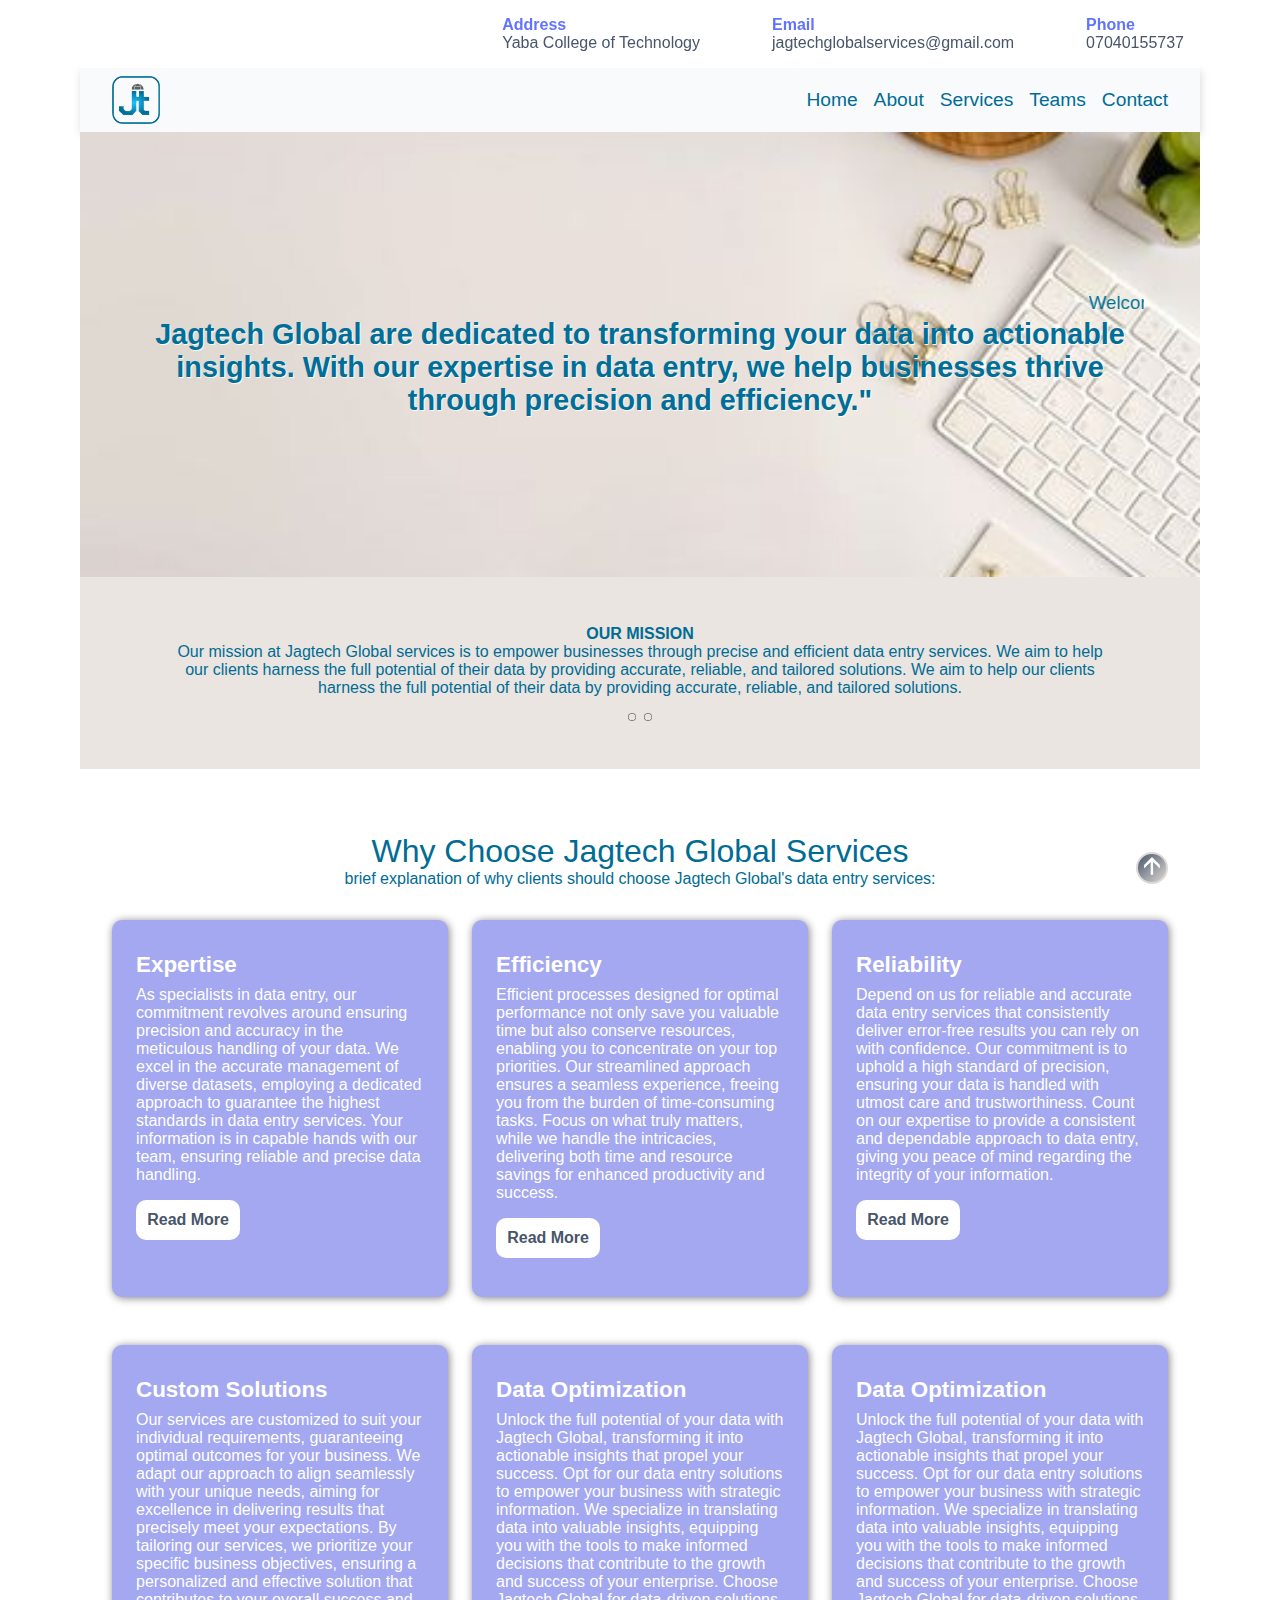
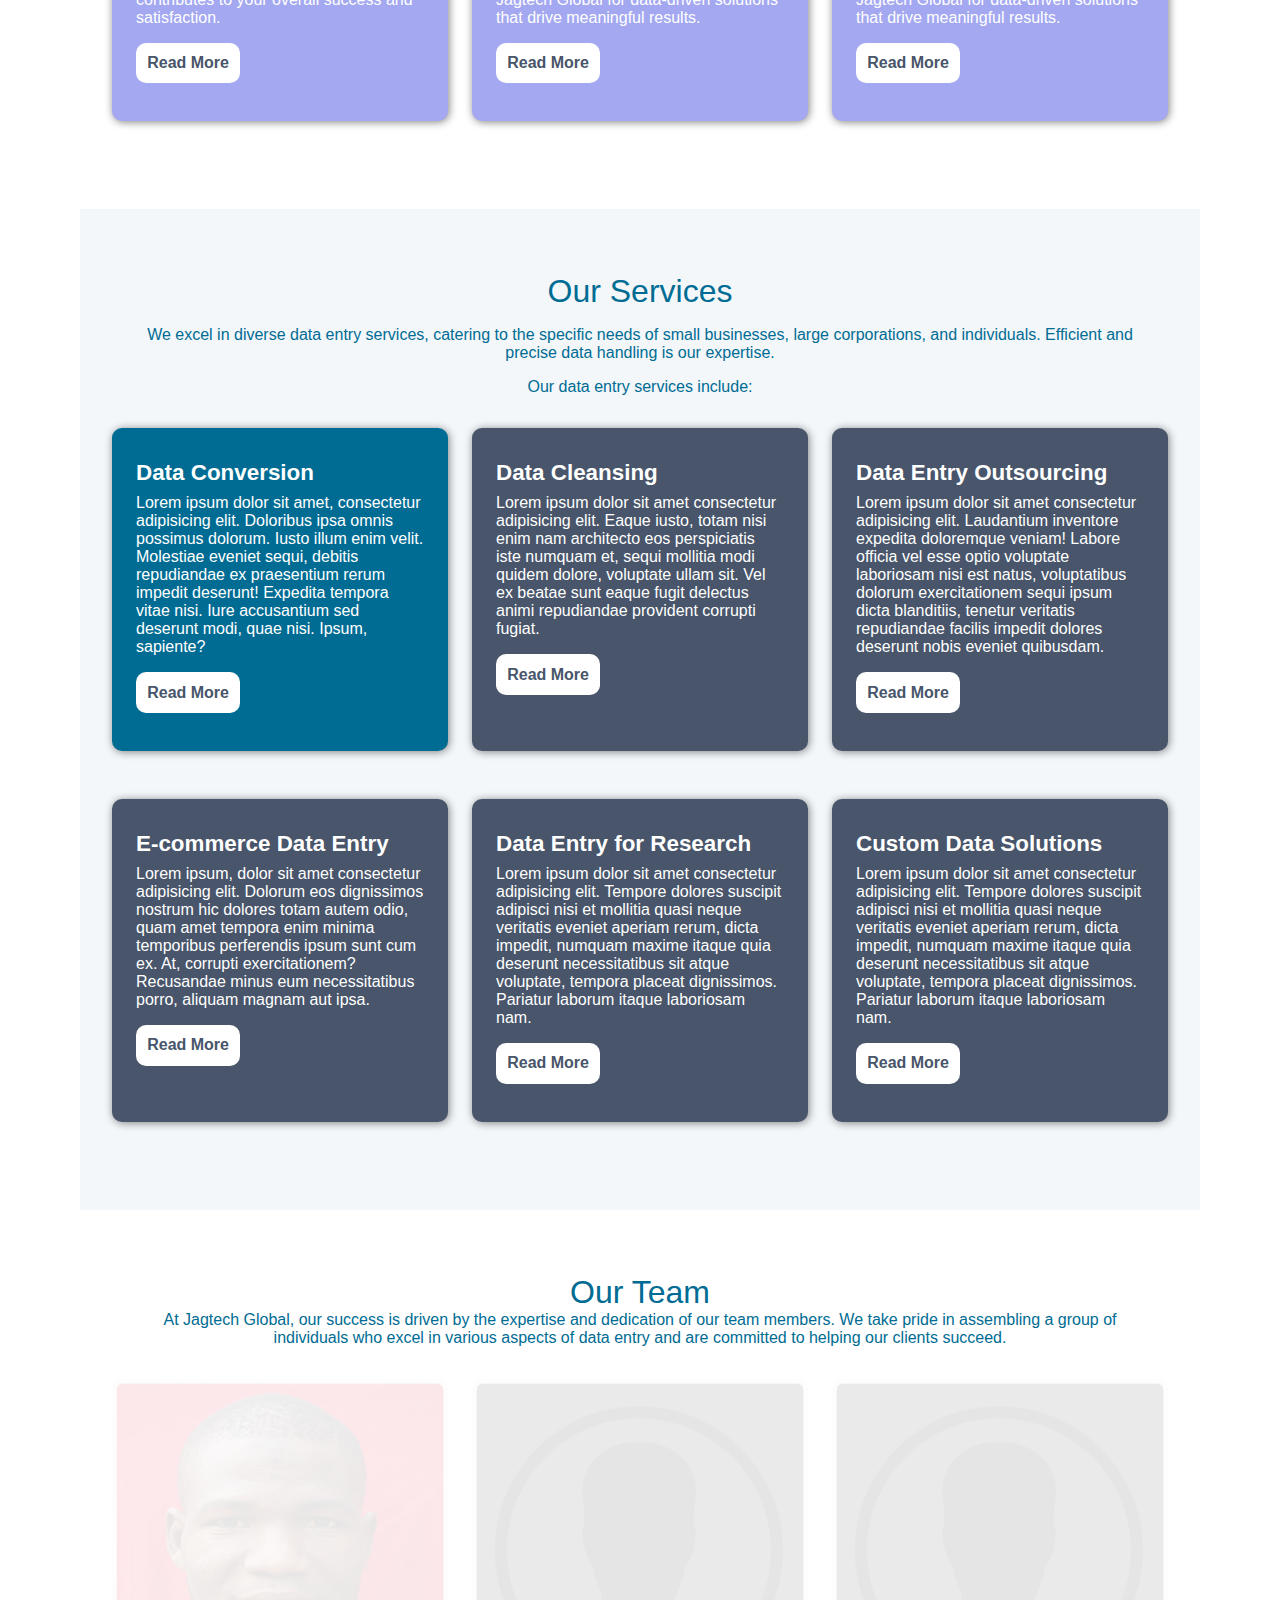
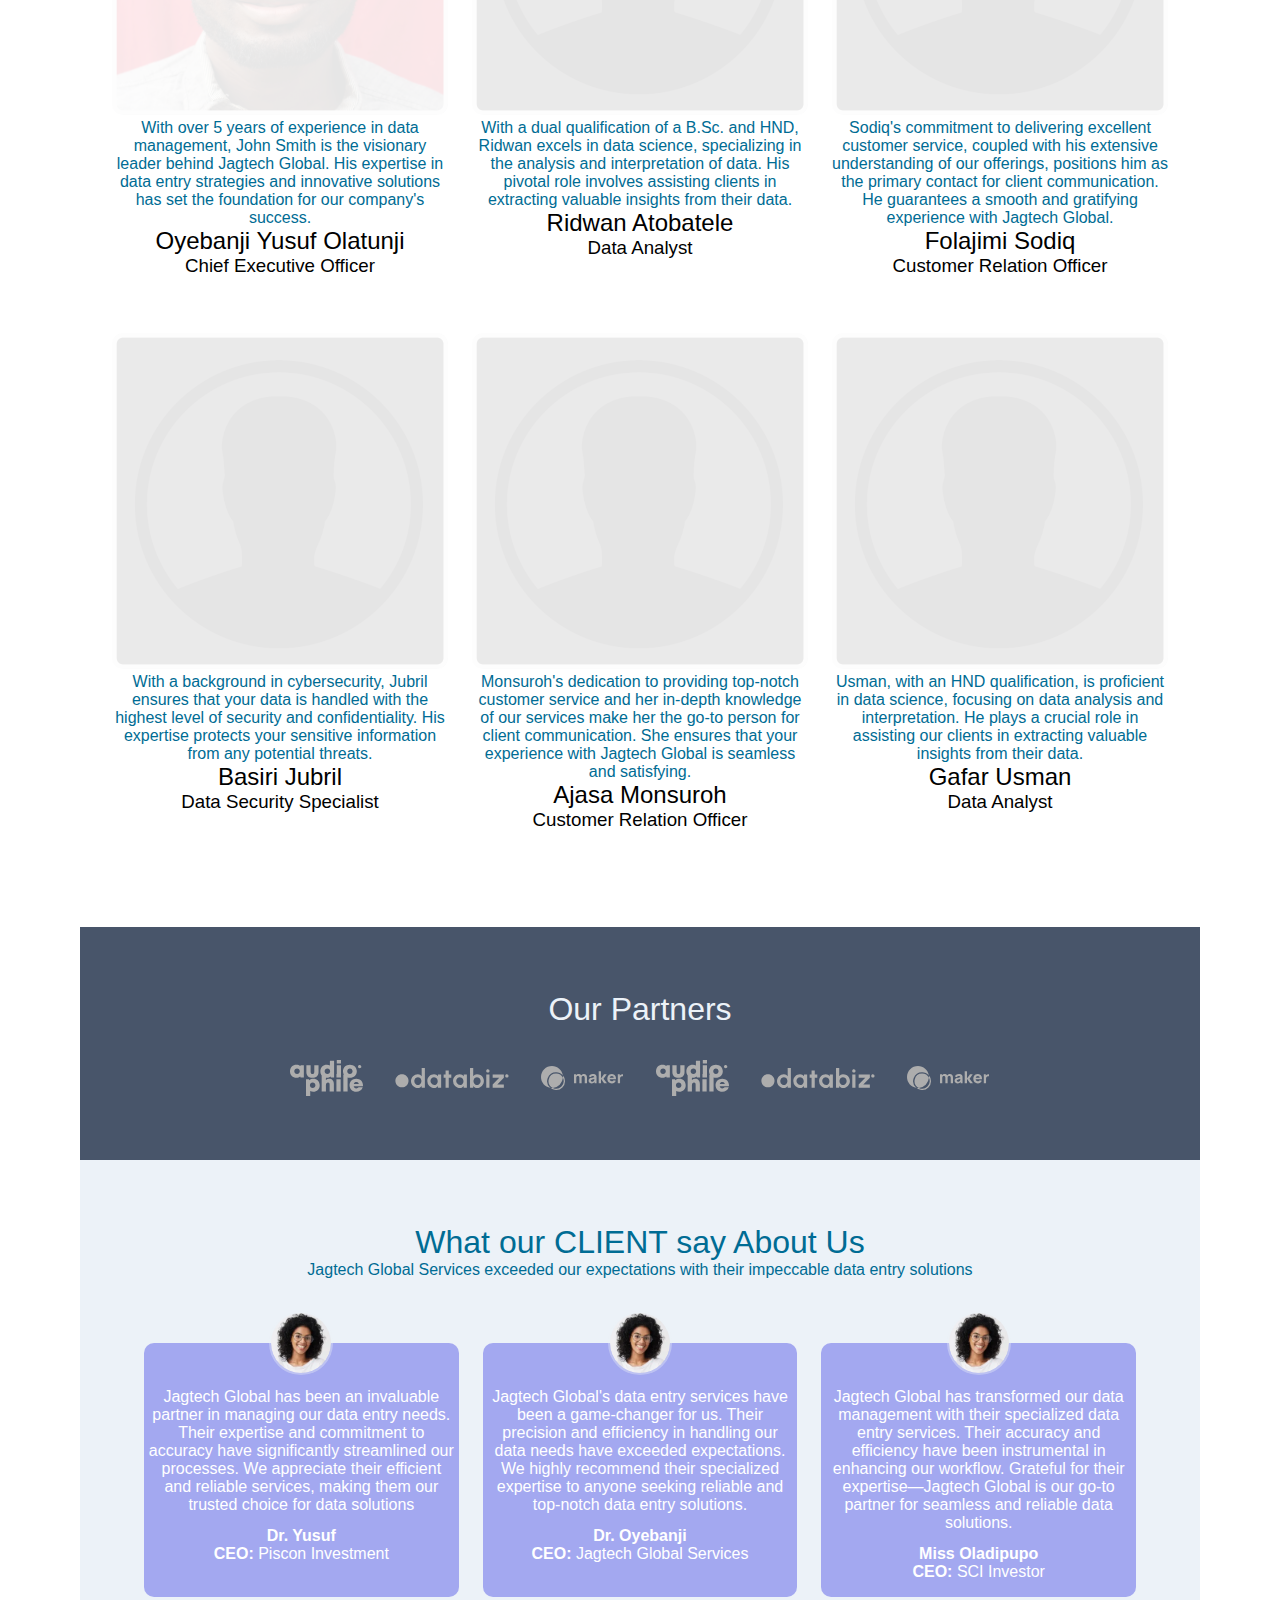
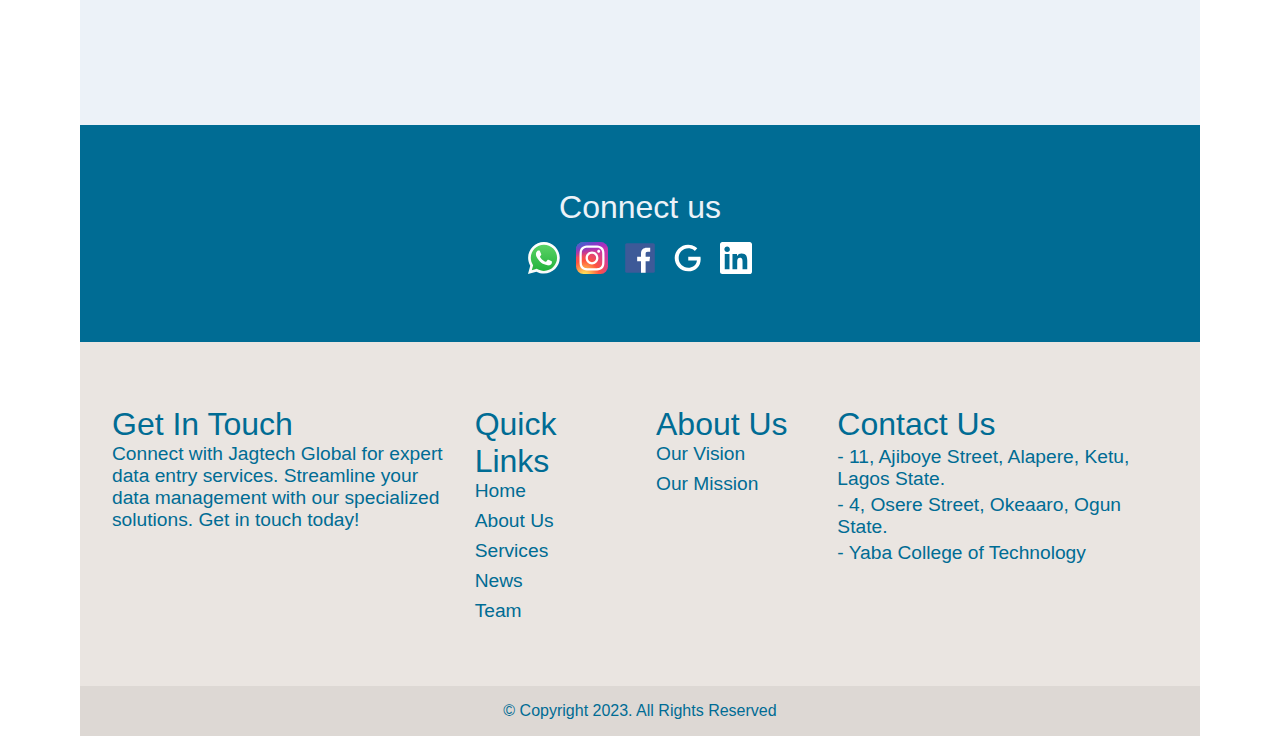
==== index.html @ 37bc6dc3 "first commit" ====
<!DOCTYPE html>
<html lang="en">
<head>
    <meta charset="UTF-8">
    <meta http-equiv="X-UA-Compatible" content="IE=edge">
    <meta name="viewport" content="width=device-width, initial-scale=1.0">
    <title>JAGTECH GLOBAL SERVICES</title>
    
    <link rel="stylesheet" href="./css/main.css">

    <link rel="icon" href="./images/jagtech-logo.png">
</head>
<body>
    <div class="container">

         <!-- COMPANY INFO -->
        <div class="header-top">
            <div class="add-email-phone">
                <div class="address">
                    <img class="toppin" src="./IMAGES/venue.png" alt="">
                    <div class="addr">
                        <p class="head-title">Address</p>
                        <p>Yaba College of Technology</p>
                    </div>
                </div>

                <div class="address">
                    <img class="toppin" src="./IMAGES/message.png" alt="">
                    <div class="email">
                        <p class="head-title">Email</p>
                        <p>jagtechglobalservices@gmail.com</p>
                    </div>
                </div>

                <div class="address">
                    <img class="toppin" src="./IMAGES/phone.png" alt="">
                    <div class="email">
                        <p class="head-title">Phone</p>
                        <p>07040155737</p>
                    </div>
                </div>
            </div>
        </div>
        <!-- <a href="https://www.linkedin.com/in/oyebanji-yusuf-olatunji-990656287">Linkedin Account</a> -->

        <!-- NAVIGATION -->
        <header id="navbar">
            <img class="jagtech-logo" src="./images/jagtech-logo.png" alt="logo">
            <nav>
                <ul>
                    <li><a href="#">Home</a></li>
                    <li><a href="./about.html">About</a> </li>
                    <div>
                        <li><a  class="drop" href="./services.html">Services</a></li>

                        <div class="service service-1 hide">
                            <a href="./services.html">Business Name Registration</a>
                            <a href="./services.html">Limited By Share Company (LTD/ PLC)</a>
                            <a href="./services.html">Incorporated Trustee (NGOs Registration)</a>
                            <a href="./services.html">Post Incorporation Services</a>
                            <a href="./services.html">Trade-mark</a>
                            <a href="./services.html">Scuml Certificate</a>
                            <a href="./services.html">FIRS/ JTB Tin Certificate</a>
                            <a href="./services.html">Tax Clearance Certificate (TCC)</a>
                            <a href="./services.html">Annual Return Fillings</a>
                            <a href="./services.html">NIN Modifications and Premium Plastic NIN card also available</a>
                        </div>
                    </div>
                    <!-- <li><a href="./news.html">News</a></li> -->
                    <li><a href="./teams.html">Teams</a></li>


                    <li><a href="#contact">Contact</a></li>
                </ul>
            </nav>

            <img src="./images/icon-hamburger.svg" alt="" class="mobile-menu">
            <img src="./images/icon-close.svg" class="close hide" alt="">
        </header>

        <div class="opaque">

        </div>
         <!-- PHONE NAVIGATION -->
        <div class="navigation" id="">
            <ul>
                <li><a href="./index.html">Home</a></li>
                <li><a href="./about.html">About</a> </li>

                <div>
                    <li><a  class="drops" href="./services.html">Services</a></li>

                    <!-- please dont delete js level -->
                    <div class="service services hide">
                        <a href="./services.html">Business Name Registration</a>
                        <a href="./services.html">Limited By Share Company (LTD/ PLC)</a>
                        <a href="./services.html">Incorporated Trustee (NGOs Registration)</a>
                        <a href="./services.html">Post Incorporation Services</a>
                        <a href="./services.html">Trade-mark</a>
                        <a href="./services.html">Scuml Certificate</a>
                        <a href="./services.html">FIRS/ JTB Tin Certificate</a>
                        <a href="./services.html">Tax Clearance Certificate (TCC)</a>
                        <a href="./services.html">Annual Return Fillings</a>
                        <a href="./services.html">NIN Modifications and Premium Plastic NIN card also available</a>
                    </div>
                </div>
                <li><a href="./news.html">News</a></li>
                <li><a href="./teams.html">Teams</a></li>
                <li><a href="#contact">Contact</a></li>
            </ul>
        </div>

        <!-- --HERO SECTION-- -->
        <div class="hero-section" id="hero">
            <div class="title-details">
                <div class="title">
                    <marquee behavior="" direction="left"><h3 class="title-heading light-weight">Welcome to JAGTECH GLOBAL SERVICES</h3></marquee>
                    <p class="title-content">Jagtech Global are dedicated to transforming your data into actionable insights. With our expertise in data entry, we help businesses thrive through precision and efficiency."</p>
                </div>
            </div>
        </div>

        <!-- MISSION AND VISION  -->
        <div class="mission-vision" id="mission-vision">
            <!-- <h1 class="choose-us">Why Choose Us</h1> -->

            <!-- MISSION -->
            <div class="mission" id="mission">
                <p class="choose-title">OUR MISSION</p>
                <p>Our mission at Jagtech Global services is to empower businesses through precise and efficient data entry services. We aim to help our clients harness the full potential of their data by providing accurate, reliable, and tailored solutions. We aim to help our clients harness the full potential of their data by providing accurate, reliable, and tailored solutions.</p>
            </div>

            <!-- VISION -->
            <div class="vision hide" id="vision">
                <p class="choose-title">OUR STORY</p>
                <p>At Jagtech Global services, our journey as data entry specialists began over a decade ago. Since our inception, we have been committed to delivering exceptional data management solutions to our clients. Over the years, we've honed our expertise and have become a trusted partner in the field of data entry.</p>
            </div>

            <div class="mission-image">
                <img class="bullet-1" src="./images/bullet.png" alt="">
                <img class="bullet-2" src="./images/bullet.png" alt="">
            </div>
        </div>

        <!-- SERVICES -->
        <div class="why-choose">
            <div class="services service-feature">
                <h1 class="uniform-title light-weight">Why Choose Jagtech Global Services</h1>
                <p class="uniform-title">brief explanation of why clients should choose Jagtech Global's data entry services:</p>
            </div>

            <section class="features">
                <div class="why-choose-info" id="business">
                    <h5 class="features-heading">Expertise</h5>
                    <p class="features-content">As specialists in data entry, our commitment revolves around ensuring precision and accuracy in the meticulous handling of your data. We excel in the accurate management of diverse datasets, employing a dedicated approach to guarantee the highest standards in data entry services. Your information is in capable hands with our team, ensuring reliable and precise data handling.</p>
                    <a class="read" href="./services.html">Read More</a>
                </div>

                <div class="why-choose-info" id="limited">
                    <h5 class="features-heading">Efficiency</h3>
                    <p class="features-content">Efficient processes designed for optimal performance not only save you valuable time but also conserve resources, enabling you to concentrate on your top priorities. Our streamlined approach ensures a seamless experience, freeing you from the burden of time-consuming tasks. Focus on what truly matters, while we handle the intricacies, delivering both time and resource savings for enhanced productivity and success.</p>
                    <a class="read" href="./services.html">Read More</a>
                </div>

                <div class="why-choose-info">
                    <h5 class="features-heading">Reliability</h5>
                    <p class="features-content">Depend on us for reliable and accurate data entry services that consistently deliver error-free results you can rely on with confidence. Our commitment is to uphold a high standard of precision, ensuring your data is handled with utmost care and trustworthiness. Count on our expertise to provide a consistent and dependable approach to data entry, giving you peace of mind regarding the integrity of your information.</p>
                    <a class="read" href="./services.html">Read More</a>
                </div>

                <div class="why-choose-info">
                    <h5 class="features-heading">Custom Solutions</h5>
                    <p class="features-content">Our services are customized to suit your individual requirements, guaranteeing optimal outcomes for your business. We adapt our approach to align seamlessly with your unique needs, aiming for excellence in delivering results that precisely meet your expectations. By tailoring our services, we prioritize your specific business objectives, ensuring a personalized and effective solution that contributes to your overall success and satisfaction.</p>
                    <a class="read" href="./services.html">Read More</a>
                </div>

                <div class="why-choose-info">
                    <h5 class="features-heading">Data Optimization</h5>
                    <p class="features-content">Unlock the full potential of your data with Jagtech Global, transforming it into actionable insights that propel your success. Opt for our data entry solutions to empower your business with strategic information. We specialize in translating data into valuable insights, equipping you with the tools to make informed decisions that contribute to the growth and success of your enterprise. Choose Jagtech Global for data-driven solutions that drive meaningful results.</p>
                    <a class="read" href="./services.html">Read More</a>
                </div>

                <div class="why-choose-info">
                    <h5 class="features-heading">Data Optimization</h5>
                    <p class="features-content">Unlock the full potential of your data with Jagtech Global, transforming it into actionable insights that propel your success. Opt for our data entry solutions to empower your business with strategic information. We specialize in translating data into valuable insights, equipping you with the tools to make informed decisions that contribute to the growth and success of your enterprise. Choose Jagtech Global for data-driven solutions that drive meaningful results.</p>
                    <a class="read" href="./services.html">Read More</a>
                </div>
            </section> 
        </div> 

        <!-- SERVICES -->
        <div class="features-information">
            <div class="services service-feature">
                <h1 class="uniform-title light-weight">Our Services</h1>
                <p style="padding: 1em 0;" class="uniform-title">We excel in diverse data entry services, catering to the specific needs of small businesses, large corporations, and individuals. Efficient and precise data handling is our expertise.</p>
                <p class="uniform-title">Our data entry services include:</p>
            </div>

            <section class="features">
                <div class="features-info features-info-light" id="business">
                    <h5 class="features-heading">Data Conversion</h5>
                    <p class="features-content">Lorem ipsum dolor sit amet, consectetur adipisicing elit. Doloribus ipsa omnis possimus dolorum. Iusto illum enim velit. Molestiae eveniet sequi, debitis repudiandae ex praesentium rerum impedit deserunt! Expedita tempora vitae nisi. Iure accusantium sed deserunt modi, quae nisi. Ipsum, sapiente?</p>
                    <a class="read" href="./services.html">Read More</a>
                </div>

                <div class="features-info" id="limited">
                    <h5 class="features-heading">Data Cleansing</h3>
                    <p class="features-content">Lorem ipsum dolor sit amet consectetur adipisicing elit. Eaque iusto, totam nisi enim nam architecto eos perspiciatis iste numquam et, sequi mollitia modi quidem dolore, voluptate ullam sit. Vel ex beatae sunt eaque fugit delectus animi repudiandae provident corrupti fugiat.</p>
                    <a class="read" href="./services.html">Read More</a>
                </div>

                <div class="features-info">
                    <h5 class="features-heading">Data Entry Outsourcing</h5>
                    <p class="features-content">Lorem ipsum dolor sit amet consectetur adipisicing elit. Laudantium inventore expedita doloremque veniam! Labore officia vel esse optio voluptate laboriosam nisi est natus, voluptatibus dolorum exercitationem sequi ipsum dicta blanditiis, tenetur veritatis repudiandae facilis impedit dolores deserunt nobis eveniet quibusdam.</p>
                    <a class="read" href="./services.html">Read More</a>
                </div>

                <div class="features-info">
                    <h5 class="features-heading">E-commerce Data Entry</h5>
                    <p class="features-content">Lorem ipsum, dolor sit amet consectetur adipisicing elit. Dolorum eos dignissimos nostrum hic dolores totam autem odio, quam amet tempora enim minima temporibus perferendis ipsum sunt cum ex. At, corrupti exercitationem? Recusandae minus eum necessitatibus porro, aliquam magnam aut ipsa.</p>
                    <a class="read" href="./services.html">Read More</a>
                </div>

                <div class="features-info">
                    <h5 class="features-heading">Data Entry for Research</h5>
                    <p class="features-content">Lorem ipsum dolor sit amet consectetur adipisicing elit. Tempore dolores suscipit adipisci nisi et mollitia quasi neque veritatis eveniet aperiam rerum, dicta impedit, numquam maxime itaque quia deserunt necessitatibus sit atque voluptate, tempora placeat dignissimos. Pariatur laborum itaque laboriosam nam.</p>
                    <a class="read" href="./services.html">Read More</a>
                </div>

                <div class="features-info">
                    <h5 class="features-heading">Custom Data Solutions</h5>
                    <p class="features-content">Lorem ipsum dolor sit amet consectetur adipisicing elit. Tempore dolores suscipit adipisci nisi et mollitia quasi neque veritatis eveniet aperiam rerum, dicta impedit, numquam maxime itaque quia deserunt necessitatibus sit atque voluptate, tempora placeat dignissimos. Pariatur laborum itaque laboriosam nam.</p>
                    <a class="read" href="./services.html">Read More</a>
                </div>
            </section> 
        </div> 

        <!-- TEAMS -->
        <div class="team-information">
            <div class="team-info service-feature">
                <h1 class="uniform-title light-weight">Our Team</h1>
                <p class="uniform-title">At Jagtech Global, our success is driven by the expertise and dedication of our team members. We take pride in assembling a group of individuals who excel in various aspects of data entry and are committed to helping our clients succeed.</p>
            </div>

            <section class="features team">
                <div class="" id="">
                    <img class="team-image" src="./images/team-one.png" alt="">
                    <!-- <img class="team-image" src="./images/unknown-pics.png" alt=""> -->
                    <p class="uniform-title">With over 5 years of experience in data management, John Smith is the visionary leader behind Jagtech Global. His expertise in data entry strategies and innovative solutions has set the foundation for our company's success.</p>
                    <h2 class="light-weight">Oyebanji Yusuf Olatunji</h2>
                    <h3 class="light-weight">Chief Executive Officer</h3>
                </div>

                <div class="" id="">
                    <img class="team-image" src="./images/unknown-pics.png" alt="">
                    <p class="uniform-title">With a dual qualification of a B.Sc. and HND, Ridwan excels in data science, specializing in the analysis and interpretation of data. His pivotal role involves assisting clients in extracting valuable insights from their data.</p>
                    <h2 class="light-weight">Ridwan Atobatele</h2>
                    <h3 class="light-weight">Data Analyst</h3>
                </div>

                <div class="" id="">
                    <img class="team-image" src="./images/unknown-pics.png" alt="">
                    <!-- <img class="team-image" src="./images/team-one.png" alt=""> -->
                    <p class="uniform-title">Sodiq's commitment to delivering excellent customer service, coupled with his extensive understanding of our offerings, positions him as the primary contact for client communication. He guarantees a smooth and gratifying experience with Jagtech Global.</p>
                    <h2 class="light-weight">Folajimi Sodiq</h2>
                    <h3 class="light-weight">Customer Relation Officer</h3>
                </div>

                <div class="" id="">
                    <!-- <img class="team-image" src="./images/team-one.png" alt=""> -->
                    <img class="team-image" src="./images/unknown-pics.png" alt="">
                    <p class="uniform-title">With a background in cybersecurity, Jubril ensures that your data is handled with the highest level of security and confidentiality. His expertise protects your sensitive information from any potential threats.</p>
                    <h2 class="light-weight">Basiri Jubril</h2>
                    <h3 class="light-weight">Data Security Specialist</h3>
                </div>

                <div class="" id="">
                    <img class="team-image" src="./images/unknown-pics.png" alt="">
                    <!-- <img class="team-image" src="./images/team-one.png" alt=""> -->
                    <p class="uniform-title">Monsuroh's dedication to providing top-notch customer service and her in-depth knowledge of our services make her the go-to person for client communication. She ensures that your experience with Jagtech Global is seamless and satisfying.</p>
                    <h2 class="light-weight">Ajasa Monsuroh</h2>
                    <h3 class="light-weight">Customer Relation Officer</h3>
                </div>

                <div class="" id="">
                    <img class="team-image" src="./images/unknown-pics.png" alt="">
                    <!-- <img class="team-image" src="./images/team-one.png" alt=""> -->
                    <p class="uniform-title">Usman, with an HND qualification, is proficient in data science, focusing on data analysis and interpretation. He plays a crucial role in assisting our clients in extracting valuable insights from their data.</p>
                    <h2 class="light-weight">Gafar Usman</h2>
                    <h3 class="light-weight">Data Analyst</h3>
                </div>
            </section> 
        </div>


        <!-- PARTNERS -->
        <div class="partners">
            <h1 style="color: hsl(210, 46%, 95%);" class="uniform-title light-weight">Our Partners</h1>
            <div class="client">
                <img src="./images/client-audiophile.svg" alt="">
                <img src="./images/client-databiz.svg" alt="">
                <img src="./images/client-maker.svg" alt="">
                <img src="./images/client-audiophile.svg" alt="">
                <img src="./images/client-databiz.svg" alt="">
                <img src="./images/client-maker.svg" alt="">
            </div>
        </div>

        <!-- TESTIMONIALS -->
        <div class="testimonials">
            <h1 class="light-weight">What our CLIENT say About Us</h1>
            <p class="">Jagtech Global Services exceeded our expectations with their impeccable data entry solutions</p>
            
            <div class="testimonial-pro">
                <div class="testimonial-features">
                    <img class="test-img" src="./images/Monty-individual.jpg" alt="">
                    <p>Jagtech Global has been an invaluable partner in managing our data entry needs. Their expertise and commitment to accuracy have significantly streamlined our processes. We appreciate their efficient and reliable services, making them our trusted choice for data solutions</p>
    
                    <div>
                        <h4>Dr. Yusuf</h4>
                        <p><b>CEO:</b> Piscon Investment</p>
                    </div>
                </div>
    
                <div class="testimonial-features">
                    <img src="./images/Monty-individual.jpg" alt="">
                    <p>Jagtech Global's data entry services have been a game-changer for us. Their precision and efficiency in handling our data needs have exceeded expectations. We highly recommend their specialized expertise to anyone seeking reliable and top-notch data entry solutions.</p>
    
                    <div>
                        <h4>Dr. Oyebanji</h4>
                        <p><b>CEO:</b> Jagtech Global Services</p>
                    </div>
                </div>
    
                <div class="testimonial-features">
                    <img src="./images/Monty-individual.jpg" alt="">
                    <p>Jagtech Global has transformed our data management with their specialized data entry services. Their accuracy and efficiency have been instrumental in enhancing our workflow. Grateful for their expertise—Jagtech Global is our go-to partner for seamless and reliable data solutions.</p>
    
                    <div>
                        <h4>Miss Oladipupo</h4>
                        <p><b>CEO:</b> SCI Investor</p>
                    </div>
                </div>
            </div>
        </div>

        <!-- FOOTER SECTION -->
        <div class="connect">
            <h1 class="light-weight">Connect us</h1>

            <div class="social-handle">
                <a href=""><svg xmlns="http://www.w3.org/2000/svg" width="31.76" height="32" viewBox="0 0 256 258"><defs><linearGradient id="logosWhatsappIcon0" x1="50%" x2="50%" y1="100%" y2="0%"><stop offset="0%" stop-color="#1FAF38"/><stop offset="100%" stop-color="#60D669"/></linearGradient><linearGradient id="logosWhatsappIcon1" x1="50%" x2="50%" y1="100%" y2="0%"><stop offset="0%" stop-color="#F9F9F9"/><stop offset="100%" stop-color="#FFF"/></linearGradient></defs><path fill="url(#logosWhatsappIcon0)" d="M5.463 127.456c-.006 21.677 5.658 42.843 16.428 61.499L4.433 252.697l65.232-17.104a122.994 122.994 0 0 0 58.8 14.97h.054c67.815 0 123.018-55.183 123.047-123.01c.013-32.867-12.775-63.773-36.009-87.025c-23.23-23.25-54.125-36.061-87.043-36.076c-67.823 0-123.022 55.18-123.05 123.004"/><path fill="url(#logosWhatsappIcon1)" d="M1.07 127.416c-.007 22.457 5.86 44.38 17.014 63.704L0 257.147l67.571-17.717c18.618 10.151 39.58 15.503 60.91 15.511h.055c70.248 0 127.434-57.168 127.464-127.423c.012-34.048-13.236-66.065-37.3-90.15C194.633 13.286 162.633.014 128.536 0C58.276 0 1.099 57.16 1.071 127.416Zm40.24 60.376l-2.523-4.005c-10.606-16.864-16.204-36.352-16.196-56.363C22.614 69.029 70.138 21.52 128.576 21.52c28.3.012 54.896 11.044 74.9 31.06c20.003 20.018 31.01 46.628 31.003 74.93c-.026 58.395-47.551 105.91-105.943 105.91h-.042c-19.013-.01-37.66-5.116-53.922-14.765l-3.87-2.295l-40.098 10.513l10.706-39.082Z"/><path fill="#FFF" d="M96.678 74.148c-2.386-5.303-4.897-5.41-7.166-5.503c-1.858-.08-3.982-.074-6.104-.074c-2.124 0-5.575.799-8.492 3.984c-2.92 3.188-11.148 10.892-11.148 26.561c0 15.67 11.413 30.813 13.004 32.94c1.593 2.123 22.033 35.307 54.405 48.073c26.904 10.609 32.379 8.499 38.218 7.967c5.84-.53 18.844-7.702 21.497-15.139c2.655-7.436 2.655-13.81 1.859-15.142c-.796-1.327-2.92-2.124-6.105-3.716c-3.186-1.593-18.844-9.298-21.763-10.361c-2.92-1.062-5.043-1.592-7.167 1.597c-2.124 3.184-8.223 10.356-10.082 12.48c-1.857 2.129-3.716 2.394-6.9.801c-3.187-1.598-13.444-4.957-25.613-15.806c-9.468-8.442-15.86-18.867-17.718-22.056c-1.858-3.184-.199-4.91 1.398-6.497c1.431-1.427 3.186-3.719 4.78-5.578c1.588-1.86 2.118-3.187 3.18-5.311c1.063-2.126.531-3.986-.264-5.579c-.798-1.593-6.987-17.343-9.819-23.64"/></svg></a>
                <a href=""><svg xmlns="http://www.w3.org/2000/svg" width="32" height="32" viewBox="0 0 256 256"><g fill="none"><rect width="256" height="256" fill="url(#skillIconsInstagram0)" rx="60"/><rect width="256" height="256" fill="url(#skillIconsInstagram1)" rx="60"/><path fill="#fff" d="M128.009 28c-27.158 0-30.567.119-41.233.604c-10.646.488-17.913 2.173-24.271 4.646c-6.578 2.554-12.157 5.971-17.715 11.531c-5.563 5.559-8.98 11.138-11.542 17.713c-2.48 6.36-4.167 13.63-4.646 24.271c-.477 10.667-.602 14.077-.602 41.236s.12 30.557.604 41.223c.49 10.646 2.175 17.913 4.646 24.271c2.556 6.578 5.973 12.157 11.533 17.715c5.557 5.563 11.136 8.988 17.709 11.542c6.363 2.473 13.631 4.158 24.275 4.646c10.667.485 14.073.604 41.23.604c27.161 0 30.559-.119 41.225-.604c10.646-.488 17.921-2.173 24.284-4.646c6.575-2.554 12.146-5.979 17.702-11.542c5.563-5.558 8.979-11.137 11.542-17.712c2.458-6.361 4.146-13.63 4.646-24.272c.479-10.666.604-14.066.604-41.225s-.125-30.567-.604-41.234c-.5-10.646-2.188-17.912-4.646-24.27c-2.563-6.578-5.979-12.157-11.542-17.716c-5.562-5.562-11.125-8.979-17.708-11.53c-6.375-2.474-13.646-4.16-24.292-4.647c-10.667-.485-14.063-.604-41.23-.604h.031Zm-8.971 18.021c2.663-.004 5.634 0 8.971 0c26.701 0 29.865.096 40.409.575c9.75.446 15.042 2.075 18.567 3.444c4.667 1.812 7.994 3.979 11.492 7.48c3.5 3.5 5.666 6.833 7.483 11.5c1.369 3.52 3 8.812 3.444 18.562c.479 10.542.583 13.708.583 40.396c0 26.688-.104 29.855-.583 40.396c-.446 9.75-2.075 15.042-3.444 18.563c-1.812 4.667-3.983 7.99-7.483 11.488c-3.5 3.5-6.823 5.666-11.492 7.479c-3.521 1.375-8.817 3-18.567 3.446c-10.542.479-13.708.583-40.409.583c-26.702 0-29.867-.104-40.408-.583c-9.75-.45-15.042-2.079-18.57-3.448c-4.666-1.813-8-3.979-11.5-7.479s-5.666-6.825-7.483-11.494c-1.369-3.521-3-8.813-3.444-18.563c-.479-10.542-.575-13.708-.575-40.413c0-26.704.096-29.854.575-40.396c.446-9.75 2.075-15.042 3.444-18.567c1.813-4.667 3.983-8 7.484-11.5c3.5-3.5 6.833-5.667 11.5-7.483c3.525-1.375 8.819-3 18.569-3.448c9.225-.417 12.8-.542 31.437-.563v.025Zm62.351 16.604c-6.625 0-12 5.37-12 11.996c0 6.625 5.375 12 12 12s12-5.375 12-12s-5.375-12-12-12v.004Zm-53.38 14.021c-28.36 0-51.354 22.994-51.354 51.355c0 28.361 22.994 51.344 51.354 51.344c28.361 0 51.347-22.983 51.347-51.344c0-28.36-22.988-51.355-51.349-51.355h.002Zm0 18.021c18.409 0 33.334 14.923 33.334 33.334c0 18.409-14.925 33.334-33.334 33.334c-18.41 0-33.333-14.925-33.333-33.334c0-18.411 14.923-33.334 33.333-33.334Z"/><defs><radialGradient id="skillIconsInstagram0" cx="0" cy="0" r="1" gradientTransform="matrix(0 -253.715 235.975 0 68 275.717)" gradientUnits="userSpaceOnUse"><stop stop-color="#FD5"/><stop offset=".1" stop-color="#FD5"/><stop offset=".5" stop-color="#FF543E"/><stop offset="1" stop-color="#C837AB"/></radialGradient><radialGradient id="skillIconsInstagram1" cx="0" cy="0" r="1" gradientTransform="matrix(22.25952 111.2061 -458.39518 91.75449 -42.881 18.441)" gradientUnits="userSpaceOnUse"><stop stop-color="#3771C8"/><stop offset=".128" stop-color="#3771C8"/><stop offset="1" stop-color="#60F" stop-opacity="0"/></radialGradient></defs></g></svg></a>
                <a href=""><svg xmlns="http://www.w3.org/2000/svg" width="32" height="32" viewBox="0 0 128 128"><rect width="118.35" height="118.35" x="4.83" y="4.83" fill="#3d5a98" rx="6.53" ry="6.53"/><path fill="#fff" d="M86.48 123.17V77.34h15.38l2.3-17.86H86.48v-11.4c0-5.17 1.44-8.7 8.85-8.7h9.46v-16A126.56 126.56 0 0 0 91 22.7c-13.62 0-23 8.3-23 23.61v13.17H52.62v17.86H68v45.83z"/></svg></a>
                <a href="#navbar"><svg xmlns="http://www.w3.org/2000/svg" width="32" height="32" viewBox="0 0 24 24"><path fill="currentColor" d="M21.35 11.1h-9.17v2.73h6.51c-.33 3.81-3.5 5.44-6.5 5.44C8.36 19.27 5 16.25 5 12c0-4.1 3.2-7.27 7.2-7.27c3.09 0 4.9 1.97 4.9 1.97L19 4.72S16.56 2 12.1 2C6.42 2 2.03 6.8 2.03 12c0 5.05 4.13 10 10.22 10c5.35 0 9.25-3.67 9.25-9.09c0-1.15-.15-1.81-.15-1.81Z"/></svg></a>
                <a href=""><svg xmlns="http://www.w3.org/2000/svg" width="32" height="32" viewBox="0 0 256 256"><path fill="white" d="M218.123 218.127h-37.931v-59.403c0-14.165-.253-32.4-19.728-32.4c-19.756 0-22.779 15.434-22.779 31.369v60.43h-37.93V95.967h36.413v16.694h.51a39.907 39.907 0 0 1 35.928-19.733c38.445 0 45.533 25.288 45.533 58.186l-.016 67.013ZM56.955 79.27c-12.157.002-22.014-9.852-22.016-22.009c-.002-12.157 9.851-22.014 22.008-22.016c12.157-.003 22.014 9.851 22.016 22.008A22.013 22.013 0 0 1 56.955 79.27m18.966 138.858H37.95V95.967h37.97v122.16ZM237.033.018H18.89C8.58-.098.125 8.161-.001 18.471v219.053c.122 10.315 8.576 18.582 18.89 18.474h218.144c10.336.128 18.823-8.139 18.966-18.474V18.454c-.147-10.33-8.635-18.588-18.966-18.453"/></svg></a>
            </div>
        </div>

        <section class="bottom" id="contact">
            <div class="get-in-touch">
                <div class="add">
                    <h1 class="uniform-title light-weight">Get In Touch</h1>
                    <p>Connect with Jagtech Global for expert data entry services. Streamline your data management with our specialized solutions. Get in touch today!</p>
                </div>

                <div class="add">
                    <h1 class="uniform-title light-weight">Quick Links</h1>
                    <ul class="quick">
                        <li><a href="#">Home</a></li>
                        <li><a href="./about.html">About Us</a></li>
                        <li><a href="./services.html">Services</a></li>
                        <li><a href="./news.html">News</a></li>
                        <li><a href="./teams.html">Team</a></li>
                     </ul>
                </div>

                <div class="add">
                    <h1 class="uniform-title light-weight">About Us</h1>
                    <ul class="quick">
                        <li><a href="#mission-vision">Our Vision</a></li>
                        <li><a href="#mission-vision">Our Mission</a></li>
                    </ul>
                </div>

                <div class="add add-desktop">
                    <h1 class="uniform-title light-weight">Contact Us</h1>
                    <p>- 11, Ajiboye Street, Alapere, Ketu, Lagos State.</p>
                    <p>- 4, Osere Street, Okeaaro, Ogun State.</p>
                    <p>- Yaba College of Technology</p>
                </div>
            </div>
        </section>

        <!-- FOOTER LINK -->
        <footer>
            <!-- <p>Company Registration Number: 7053804</p> -->
            <p class="brand">&COPY; Copyright 2023. All Rights Reserved</p>
        </footer>

        <!-- MOVE FROM BOTTOM TO TOP -->
        <div class="move-me">
            <div class="move">
                <a href="#navbar">
                    <img class="arrow-up" src="./images/up-arrow.png" alt="">
                </a>
            </div>
        </div>
    </div>

    <script src="./index.js"></script>
</body>
</html>

<!-- 420 -->
---- css/main.css ----
* {
    margin: 0;
    padding: 0;
    box-sizing: border-box;
    scroll-behavior: smooth;
}

.service-feature {
    width: 90%;
    margin: auto;
}

.why-choose {
    /* background-color: red; */
}

/* ///////////////ROOT/////////////// */
:root {
    /* --Dark: hsl(217, 19%, 35%);
    --Dark-light: hsl(214, 17%, 51%);
    --Lighting: hsl(212, 23%, 69%);
    --Light: hsl(210, 46%, 95%);
    --Logo-1: #0f7100;
    --Logo-2: #fdab2b;
    --cac-1: #0d3501;
    --cac-2: #0c9501; */
}
/* END */

/* ///////////////ROOT/////////////// */
:root {
    /* --Dark-light: hsl(214, 17%, 51%); */
    /* --Lighting: hsl(212, 23%, 69%); */
    
    /* --Logo-1: #0f7100;
    --Logo-2: #fdab2b;
    --cac-1: #0d3501;
    --cac-2: #0c9501; */
    /* --DarkBlue: rgb(0, 13, 255); */
    /* --Very-Light-Grayish-Blue: hsl(240, 78%, 98%); */


--Dark: hsl(217, 19%, 35%);
--Lighting: hsl(210, 46%, 95%);
--Light: hsla(210, 46%, 95%, 0.363);
--Dark-Grayish-Blue: hsl(236, 72%, 79%);
--dataBlue: hsl(237, 63%, 64%); 
--Light-Blue: hsl(233, 100%, 69%);
--textBlue: hsl(196, 100%, 29%);
--Strong-Cyan: hsl(171, 66%, 44%);

--heroBackground-1: hsl(16, 15%, 86%);
--heroBackground-2: hsl(27, 12%, 85%);
--heroBackground-3: hsl(27, 18%, 90%);
}
/* END */

.container {
    background-color: var(--Light);
    font-family: 'Segoe UI', Tahoma, Geneva, Verdana, sans-serif;
}

.uniform-title {
    color: var(--textBlue);
}

.light-weight {
    font-weight: 300;
}


/* HEADER TOP */
.add-email-phone {
    display: none;
}
/* END */

/* NAVIGATION */
header {
    display: flex;
    align-items: center;
    justify-content: space-between;
    padding: 0.5em 2em;
    box-shadow: 1px 3px 8px rgba(211, 211, 211, 0.81);
}

.jagtech-logo {
    width: 3em;
}

.mobile-menu, .close {
    cursor: pointer;
    transition: 0.4s all linear;
}

nav ul {
    display: none;
}

.service-1 {
    position: absolute;
    width: 27%;
    top: 134px;
    right: 70px;
}

.service {
    background-color: lightgray;
    padding: 0.5em;
    z-index: 1;
}

.services {
    margin-bottom: 2em;
    text-align: center;
}

.service a {
    display: block;
    text-decoration: none;
    padding: 0.2em 0;
    color: black;
}

.service a:hover {
    font-weight: bold;
    transition: 0.2s;
}

.opaque {
    background-color: rgba(0, 0, 0, 0.771);
    width: 100%;
    height: 100vh;
    position: absolute;
    left: -1000%;
    transition: 1s;
}

.opaque.active {
    left: 0;
}

.navigation {
    background-color: var(--Light);
    width: 100%;
    height: 80vh;
    text-align: center;
    padding: 2em 0;
    transition: 2s;
    position: absolute;
    z-index: 1;
    top: -100%;
}

.navigation.active {
    top: 57px;
}

.navigation ul {
    padding: 2em 0;
}

.navigation li {
    list-style-type: none;
    margin-bottom: 1em;
    font-size: 1.3em;
}

.navigation li a {
    text-decoration: none;
    color: var(--cac-1);
}

.navigation li a:hover {
    border: 2px solid lightgray;
    padding: 0.2em 2em;
    color: lightgray;
    transition: 0.6s;
}
/* END */

/* HERO SECTION */
.hero-section {
    /* background: linear-gradient(to bottom right, var(--cac-2), var(--cac-1)); */
    padding: 10em 0;
    color: #006e96;
    background: url(../images/data-entry-img2.jpg);
    background-repeat: no-repeat;
    background-size: cover;
    background-position: center;
    font-weight: bold;
}

/* .title-logo {
    display: flex;
    align-items: center;
    flex-direction: column;
    justify-content: center;
    padding: 3em 0;
    text-align: center;
} */

.rc {
    /* text-align: center; */
}

/* .mc-img {
    width: 4em;
    height: 4em;
} */

/* data */
.data-img {
    width: 100%;
}

/* .met-cac {
    background-color: var(--Light);
    padding: 1em 0;
    border-radius: 10px;
} */

.title {
    /* padding-bottom: 1em; */
}

.title {
    width: 90%;
    margin: auto;
    text-align: center;
    /* padding: 6em 0; */
}

.title-content {
    /* font-size: 1.8em; */
    text-shadow: 1px 1px 1px white;
}

/* .metre-title {
    padding: 1em 0;
} */

/* ABOUT & OTHERS */
.brand-about {
    display: flex;
    flex-direction: column;
    align-items: center;
    justify-content: center;
    text-align: center;
    gap: 2em;
}

.met-cac-about {
    background-color: var(--Light);
    padding: 1em 0;
    border-radius: 10px;
    width: 60%;
    margin: auto;
}

.secondary-link {
    display: flex;
    flex-direction: column;
    gap: 1em;
    color: var(--textBlue);
}

.secondary-link a {
    font-size: 1.5em;
    font-weight: bold;
    color: var(--Strong-Cyan);
    text-decoration: none;
}

.outer-link {
    font-size: 4em;
}

#current {
    color: var(--Logo-2);
}
/* END */

/* MISSION AND VISION */
.mission-vision {
    padding: 3em 2em;
    text-align: left;
    color: var(--textBlue);
    display: flex;
    flex-direction: column;
    gap: 1em;
    background-color: var(--heroBackground-3);
    transition: all 0.3s ease;
}

.choose-us {
    text-align: center;
    font-weight: 300;
}

.mission, .vision {
    display: flex;
    flex-direction: column;
}

.choose-title {
    font-weight: bold;
}

.mission-image {
    display: flex;
    gap: 0.5em;
    justify-content: center;
}

.mission-image img {
    width: 0.5em;
    cursor: pointer;
    transition: 0.4s;
}

.bullet-1:hover, .bullet-2:hover {
    width: 0.6em;
    border: 2px solid var(--cac-1);
    border-radius: 50%;
}

.welcome-content {
    padding: 3em 2em;
    text-align: left;
    color: var(--Dark);
    display: flex;
    flex-direction: column;
    gap: 1em;
    transition: all 0.3s ease;
}
/* END */

/* SERVICES */
.why-choose {
    background-color: white;
    padding: 4em 0;
}

.features-information {
    background-color: var(--Light);
    padding: 4em 0;
}

.features {
    padding: 0 2em 0;
}

.features-info {
    border-radius: 10px;
    padding: 2em 1.5em 2.4em;
    margin-bottom: 1.5em;
    box-shadow: 1px 1px 8px gray;
    color: white;
    display: flex;
    flex-direction: column;
    align-items: baseline;
    transition: all 0.4s ease;
    background-color: var(--Dark);
}

.features-info:hover {
    background-color: var(--textBlue);
    color: white;
}

.features-info-light {
    background-color: var(--textBlue);
}

.why-choose-info {
    border-radius: 10px;
    padding: 2em 1.5em 2.4em;
    margin-bottom: 1.5em;
    box-shadow: 1px 1px 8px gray;
    color: white;
    display: flex;
    flex-direction: column;
    align-items: baseline;
    transition: all 0.4s ease;
    background-color: var(--Dark-Grayish-Blue);
}

.why-choose-info:hover {
    background-color: var(--Strong-Cyan);
    color: white;
}

.features-heading {
    font-size: 1.4em;
}

.features-content {
    padding: 0.5em 0 1em;
}

.features a {
    text-decoration: none;
    background-color: white;
    /* border: 1.5px solid white; */
    padding: 0.7em ;
    color: var(--Dark);
    font-weight: bold;
    border-radius: 10px;
}

.features a:hover {
    background-color: white;
    color: var(--Dark);
    cursor: pointer;
    /* border: 1.5px solid var(--Strong-Cyan); */
    transition: 0.6s;
}

.hide {
    display: none;
}

.hide1 {
    display: block;
}

/* ///////////////NEWS/////////////// */
.latest {
    background-color: var(--cac-1);
    text-align: center;
    padding: 4em 0 6em;
}

.latest h1 {
    color: var(--Light);
    padding-bottom: 0.5em;
}

.update {
    background-color: var(--Light);
    border-radius: 10px;
    box-shadow: lightgray;
    margin-bottom: 1.5em;
    color: var(--cac-2);
}

.update img {
    width: 100%;
    border-radius: 10px 10px 0 0;
}

.update a {
    text-decoration: none;
    background-color: var(--cac-2);
    border: 1.5px solid var(--cac-2);
    padding: 0.7em;
    color: var(--Light);
    font-weight: bold;
    border-radius: 10px;
    margin: 1em 1em 1.5em;
}

.update a:hover {
    color: var(--Dark);
    cursor: pointer;
    border: 1.5px solid var(--cac-2);
    transition: 0.6s;
}

.update-1 {
    display: flex;
    flex-direction: column;
    justify-content: center;
    gap: 0.5em;
}

.update-text {
    padding: 0 1.4em;
    text-align: left;
}
/* END */

/* ///////////////TEAMS/////////////// */
.team-information {
    background-color: white;
    padding: 4em 0;
    text-align: center;
}

.team-info {
    margin-bottom: 2em;
}

.team div {
    padding-bottom: 2em;
}

.team-image {
    width: 100%;
    opacity: 0.1;
}

.team-image:hover {
    animation: team 1s alternate infinite;
    transition: all 0.3s ease;
    opacity: 1;
}

@keyframes team {
    0% {
        transform: scale(1);
    }

    100% {
        transform: scale(1.04);
    }
}
/* END */

/* ///////////////PARTNERS/////////////// */
.partners {
    padding: 4em 2em;
    display: flex;
    align-items: center;
    justify-content: center;
    flex-direction: column;
    gap: 2em;
    background-color: var(--Dark);
    color: white;
}

.client {
    display: flex;
    flex-direction: column;
    align-items: center;
    gap: 2em;
}
/* END */

/* ///////////////TESTIMONIALS/////////////// */
.testimonials {
    background-color: var(--Lighting);
    color: var(--textBlue);
    padding: 4em 1em;
    text-align: center;
}

.testimonial-features {
    padding: 1em 0.3em;
    display: flex;
    flex-direction: column;
    align-items: center;
    gap: 0.8em;
    background-color: var(--Dark-Grayish-Blue);
    color: white;
    width: 85%;
    margin: 3em auto;
    border-radius: 10px;
}

.testimonials img {
    width: 4em;
    border-radius: 50%;
    border: 2px solid var(--Light);
    margin-top: -3em;
}
/* END */

/* CONNECT */
.connect {
    background-color: var(--textBlue);
    color: hsl(210, 46%, 95%);
    text-align: center;
    padding: 4em 0;
}

.connect a {
    text-decoration: none;
    color: white;
}

.connect a:hover {
    font-weight: bold;
}

.social-handle {
    padding-top: 1em;
    display: flex;
    gap: 1em;
    justify-content: center;
}
/* END */

/* ///////////////FOOTER/////////////// */
.bottom {
    text-align: center;
    padding: 4em 2em;
    background-color: var(--heroBackground-3);
    /* color: red; */
}

.add {
    margin-top: 1em;
    color: var(--textBlue);
}

.add p {
    font-size: 1.2em;
}

.add-desktop p {
    padding-top: 0.2em;
}

.quick {
    display: flex;
    flex-direction: column;
    gap: 0.5em;
    /* padding-top: 1em; */
}

.quick li {
    list-style-type: none;
}

.quick a {
    text-decoration: none;
    color: var(--textBlue);
    font-size: 1.2em;
}

.quick a:hover {
    font-weight: bold;
}

footer {
    padding: 1em;
    background-color: var(--heroBackground-2);
    color: var(--textBlue);
    display: flex;
    flex-direction: column;
    align-items: center;
    gap: 0.5em;
}
/* END */

.move {
    background: linear-gradient(to bottom right, var(--Dark), var(--heroBackground-2));
    border: 2px solid var(--heroBackground-2);
    width: 2em;
    height: 2em;
    border-radius: 50%;
    display: flex;
    justify-content: center;
    align-items: center;
    position: fixed;
    bottom: 1em;
    right: 1em;
    box-shadow: var(--dark-shadow-black);
}

.arrow-up {
    width: 1em;
}

@media screen and (min-width: 768px) {
    /* /////////////HEADER TOP/////////////// */

    /* .data-img {
        width: 2em;
    } */
    .header-top {
        background-color: white;
        position: sticky;
        top: 0;
    }

    .add-email-phone {
        display: flex;
        justify-content: flex-end;
        gap: 2em;
        padding: 1em;
        color: var(--Dark);
        position: sticky;
        top: 0;
        z-index: 100;
    }

    .address {
        display: flex;
        gap: 0.5em;
        align-items: center;
    }

    .toppin {
        width: 2em;
    }

    .head-title {
        color: var(--Light-Blue);
        font-weight: bold;
    }
    /* END */

    .navigation, .close, .mobile-menu, .opaque {
        display: none;
    }

    nav ul {
        display: flex;
        gap: 1em;
    }

    nav ul li {
        list-style-type: none;
    }

    nav ul li a {
        text-decoration: none;
        color: var(--textBlue);
        font-size: 1.2em;
    }

    nav ul li a:hover {
        border-bottom: 1px solid var(--Light-Blue);
        padding: 1em 0;
        transition: 0.6s;
        color: var(--Light-Blue);
    }

    /* HERO */
    .title-details {
        /* display: flex;
        align-items: center;
        justify-content: center;
        gap: 1.5em; */
    }

    .title-content {
        font-size: 1.8em;
        text-shadow: 1px 1px 1px white;
    }

    

    /* HERO ABOUT */
    .brand-about {
        display: flex;
        flex-direction: row;
        align-items: center;
        justify-content: center;
        text-align: center;
        gap: 4em;
    }

    /* WELCOME ABOUT */
    .welcome {
        text-align: center;
        width: 90%;
        margin: auto;
    }


    .mission, .vision {
        text-align: center;
        width: 90%;
        margin: auto;
    }

    .features {
        display: grid;
        grid-template-columns: repeat(2, 1fr);
        gap: 1.5em; 
    }

    .client {
        flex-direction: row;
    }

    .testimonial-pro {
        display: flex;
        gap: 1.5em;
        padding: 1em 3em;
    }

    /* /////////////FOOTER/////////////// */
    .bottom {
        text-align: left;
    }

    .get-in-touch {
        display: grid;
        grid-template-columns: repeat(2, 1fr);
        gap: 2em;
    }
    
    .get-in-touch :first-child {
        grid-column: span 2;
    }

    .get-in-touch :last-child {
        grid-column: span 2;
    }

    .add {
        margin-top: 0;
    }

    .quick a {
        text-decoration: none;
    }

    .quick a:hover {
        font-weight: bold;
    }
}

@media screen and (min-width: 1024px) {
    .features {
        grid-template-columns: repeat(3, 1fr);
    }

    .get-in-touch {
        display: grid;
        grid-template-columns: repeat(6, 1fr);
        gap: 2em;
    }
}

@media screen and (min-width: 1120px) {
    .container {
        width: 1120px;
        margin: auto;
    }

    .move {
        bottom: 1em;
        right: 7em;
    }
}
/* 818 */
/* 772 */
/* 886 -800 */
/* 624
857, 97 percent */
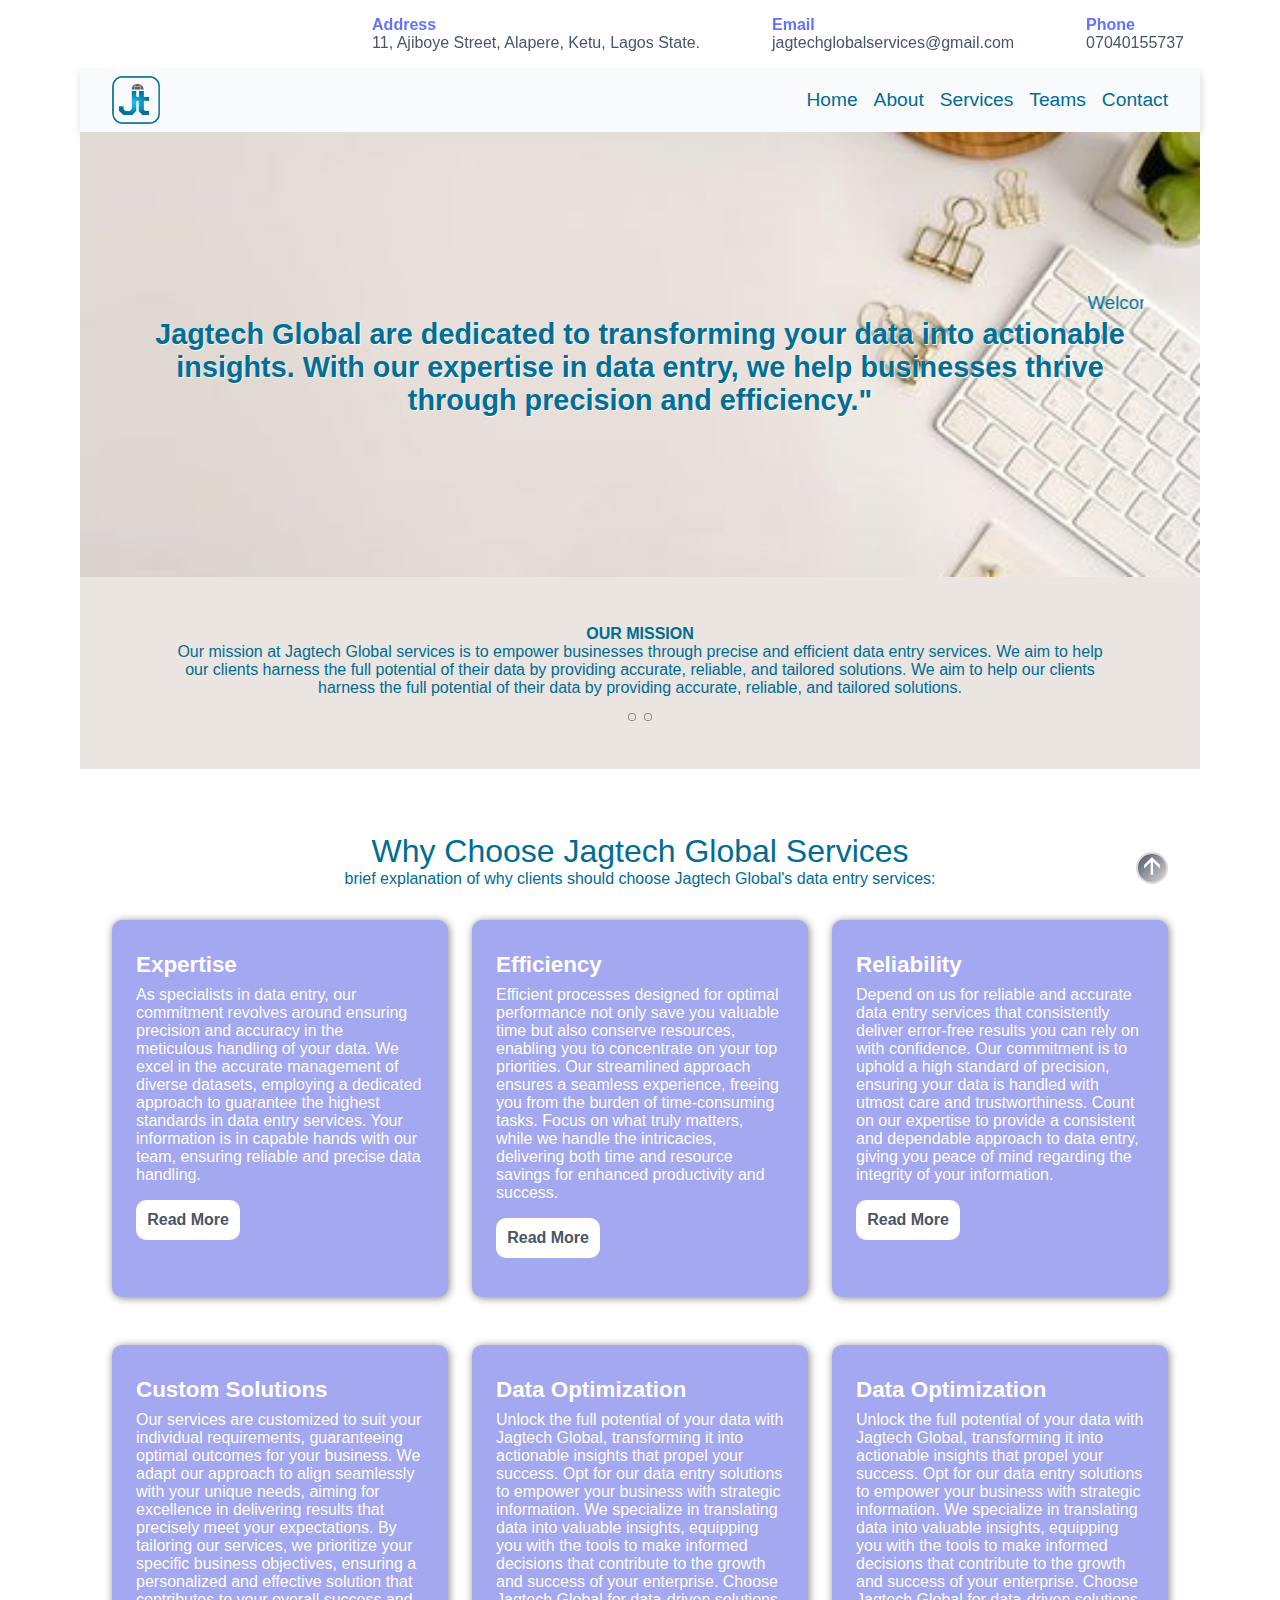
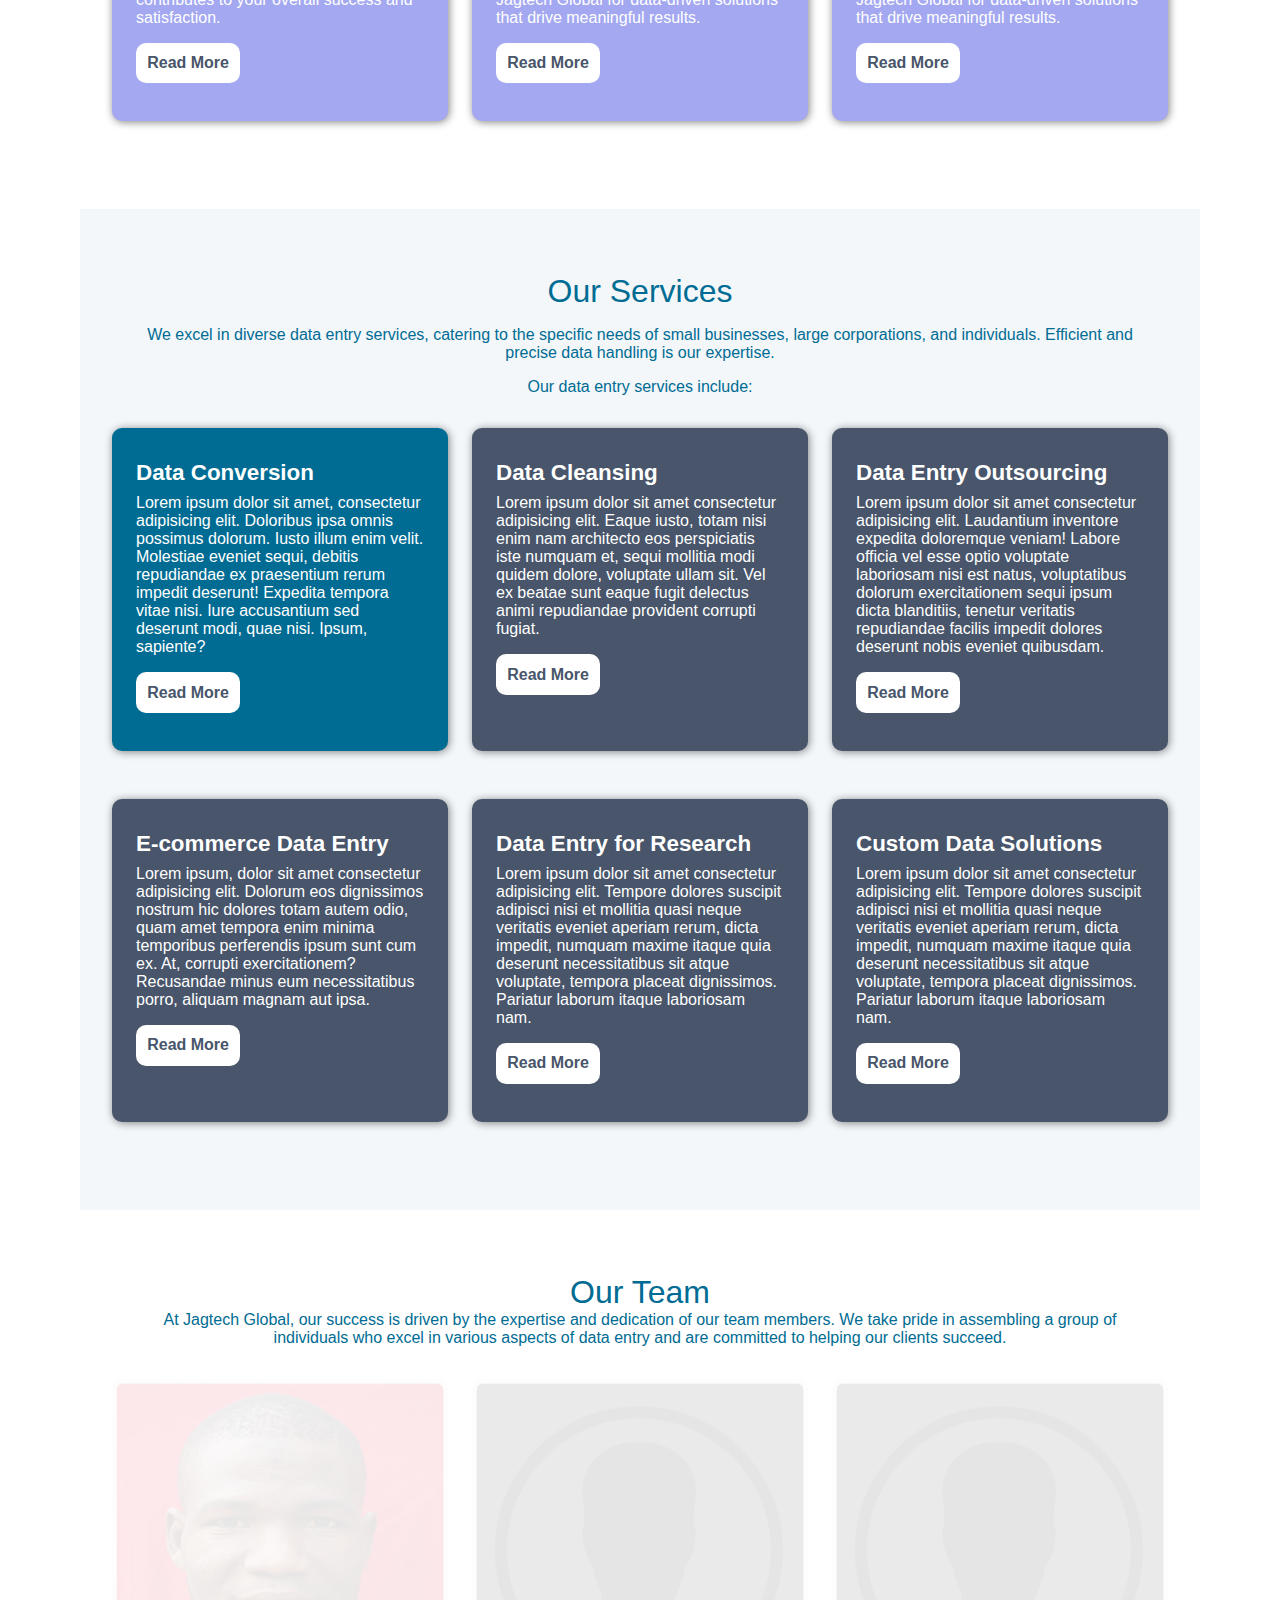
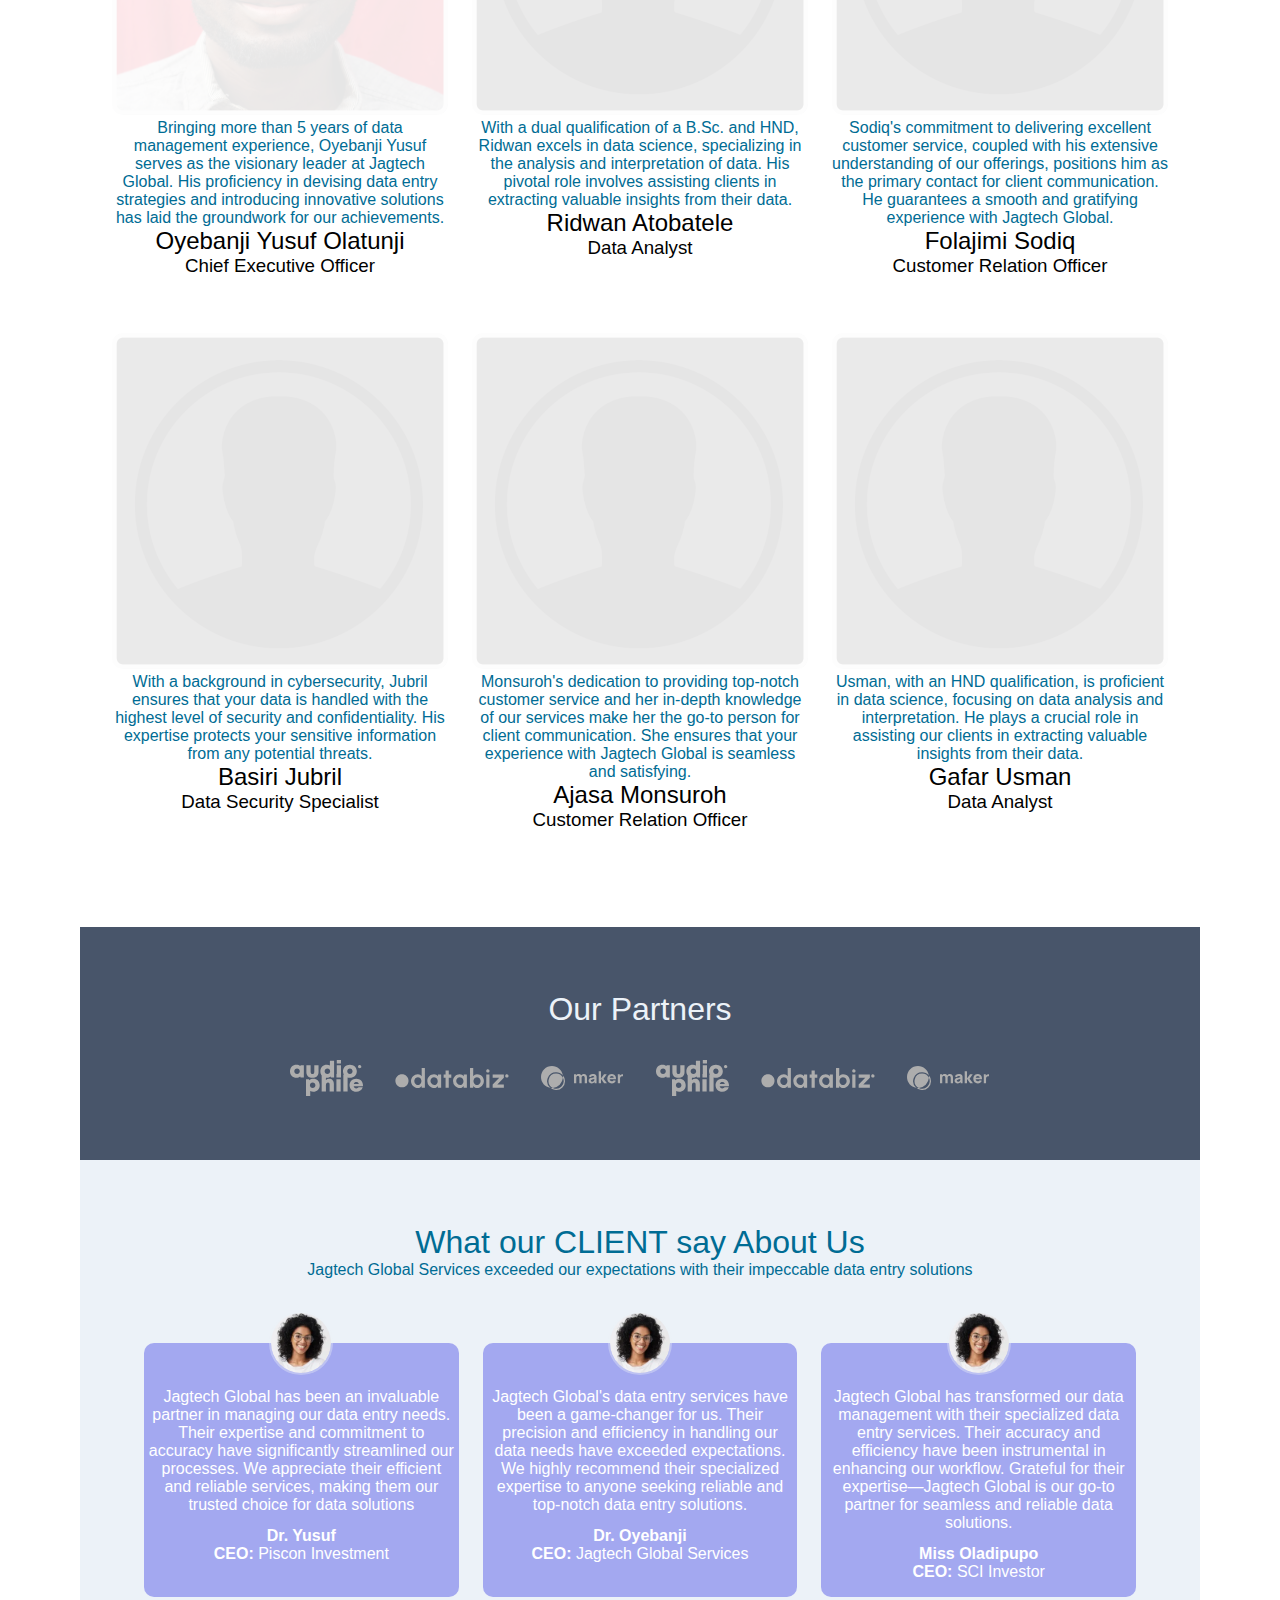
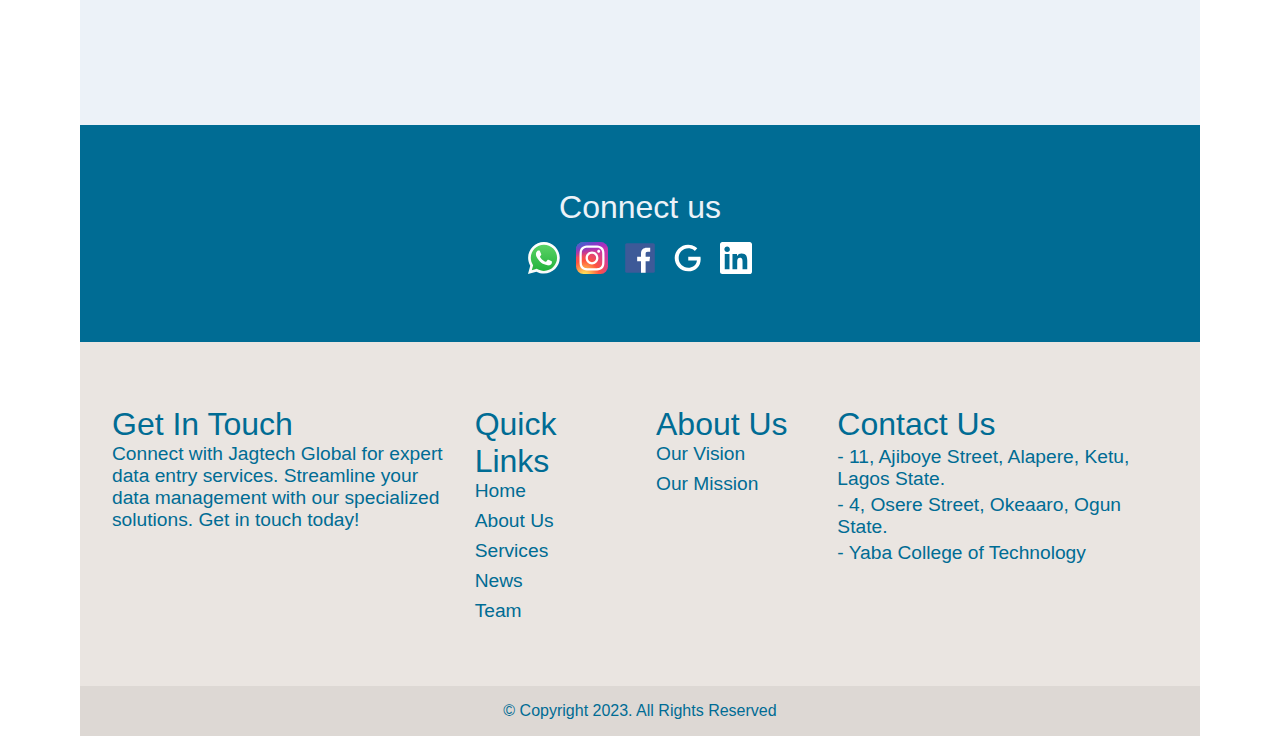
==== commit 7c623520: "top address" ====
--- a/index.html
+++ b/index.html
@@ -20,7 +20,7 @@
                     <img class="toppin" src="./IMAGES/venue.png" alt="">
                     <div class="addr">
                         <p class="head-title">Address</p>
-                        <p>Yaba College of Technology</p>
+                        <p>11, Ajiboye Street, Alapere, Ketu, Lagos State.</p>
                     </div>
                 </div>
 
@@ -104,7 +104,7 @@
                         <a href="./services.html">NIN Modifications and Premium Plastic NIN card also available</a>
                     </div>
                 </div>
-                <li><a href="./news.html">News</a></li>
+                <!-- <li><a href="./news.html">News</a></li> -->
                 <li><a href="./teams.html">Teams</a></li>
                 <li><a href="#contact">Contact</a></li>
             </ul>
@@ -245,8 +245,7 @@
             <section class="features team">
                 <div class="" id="">
                     <img class="team-image" src="./images/team-one.png" alt="">
-                    <!-- <img class="team-image" src="./images/unknown-pics.png" alt=""> -->
-                    <p class="uniform-title">With over 5 years of experience in data management, John Smith is the visionary leader behind Jagtech Global. His expertise in data entry strategies and innovative solutions has set the foundation for our company's success.</p>
+                    <p class="uniform-title">Bringing more than 5 years of data management experience, Oyebanji Yusuf serves as the visionary leader at Jagtech Global. His proficiency in devising data entry strategies and introducing innovative solutions has laid the groundwork for our achievements.</p>
                     <h2 class="light-weight">Oyebanji Yusuf Olatunji</h2>
                     <h3 class="light-weight">Chief Executive Officer</h3>
                 </div>
@@ -260,14 +259,12 @@
 
                 <div class="" id="">
                     <img class="team-image" src="./images/unknown-pics.png" alt="">
-                    <!-- <img class="team-image" src="./images/team-one.png" alt=""> -->
                     <p class="uniform-title">Sodiq's commitment to delivering excellent customer service, coupled with his extensive understanding of our offerings, positions him as the primary contact for client communication. He guarantees a smooth and gratifying experience with Jagtech Global.</p>
                     <h2 class="light-weight">Folajimi Sodiq</h2>
                     <h3 class="light-weight">Customer Relation Officer</h3>
                 </div>
 
                 <div class="" id="">
-                    <!-- <img class="team-image" src="./images/team-one.png" alt=""> -->
                     <img class="team-image" src="./images/unknown-pics.png" alt="">
                     <p class="uniform-title">With a background in cybersecurity, Jubril ensures that your data is handled with the highest level of security and confidentiality. His expertise protects your sensitive information from any potential threats.</p>
                     <h2 class="light-weight">Basiri Jubril</h2>
@@ -276,7 +273,6 @@
 
                 <div class="" id="">
                     <img class="team-image" src="./images/unknown-pics.png" alt="">
-                    <!-- <img class="team-image" src="./images/team-one.png" alt=""> -->
                     <p class="uniform-title">Monsuroh's dedication to providing top-notch customer service and her in-depth knowledge of our services make her the go-to person for client communication. She ensures that your experience with Jagtech Global is seamless and satisfying.</p>
                     <h2 class="light-weight">Ajasa Monsuroh</h2>
                     <h3 class="light-weight">Customer Relation Officer</h3>
@@ -284,14 +280,12 @@
 
                 <div class="" id="">
                     <img class="team-image" src="./images/unknown-pics.png" alt="">
-                    <!-- <img class="team-image" src="./images/team-one.png" alt=""> -->
                     <p class="uniform-title">Usman, with an HND qualification, is proficient in data science, focusing on data analysis and interpretation. He plays a crucial role in assisting our clients in extracting valuable insights from their data.</p>
                     <h2 class="light-weight">Gafar Usman</h2>
                     <h3 class="light-weight">Data Analyst</h3>
                 </div>
             </section> 
         </div>
-
 
         <!-- PARTNERS -->
         <div class="partners">
--- a/css/main.css
+++ b/css/main.css
@@ -128,7 +128,7 @@
 }
 
 .opaque {
-    background-color: rgba(0, 0, 0, 0.771);
+    background-color: rgba(0, 0, 0, 0.925);
     width: 100%;
     height: 100vh;
     position: absolute;
@@ -141,19 +141,19 @@
 }
 
 .navigation {
-    background-color: var(--Light);
+    background-color: var(--heroBackground-3);
     width: 100%;
-    height: 80vh;
+    height: 60vh;
     text-align: center;
     padding: 2em 0;
     transition: 2s;
     position: absolute;
-    z-index: 1;
-    top: -100%;
+    z-index: 100;
+    left: -100%;
 }
 
 .navigation.active {
-    top: 57px;
+    left: 0;
 }
 
 .navigation ul {
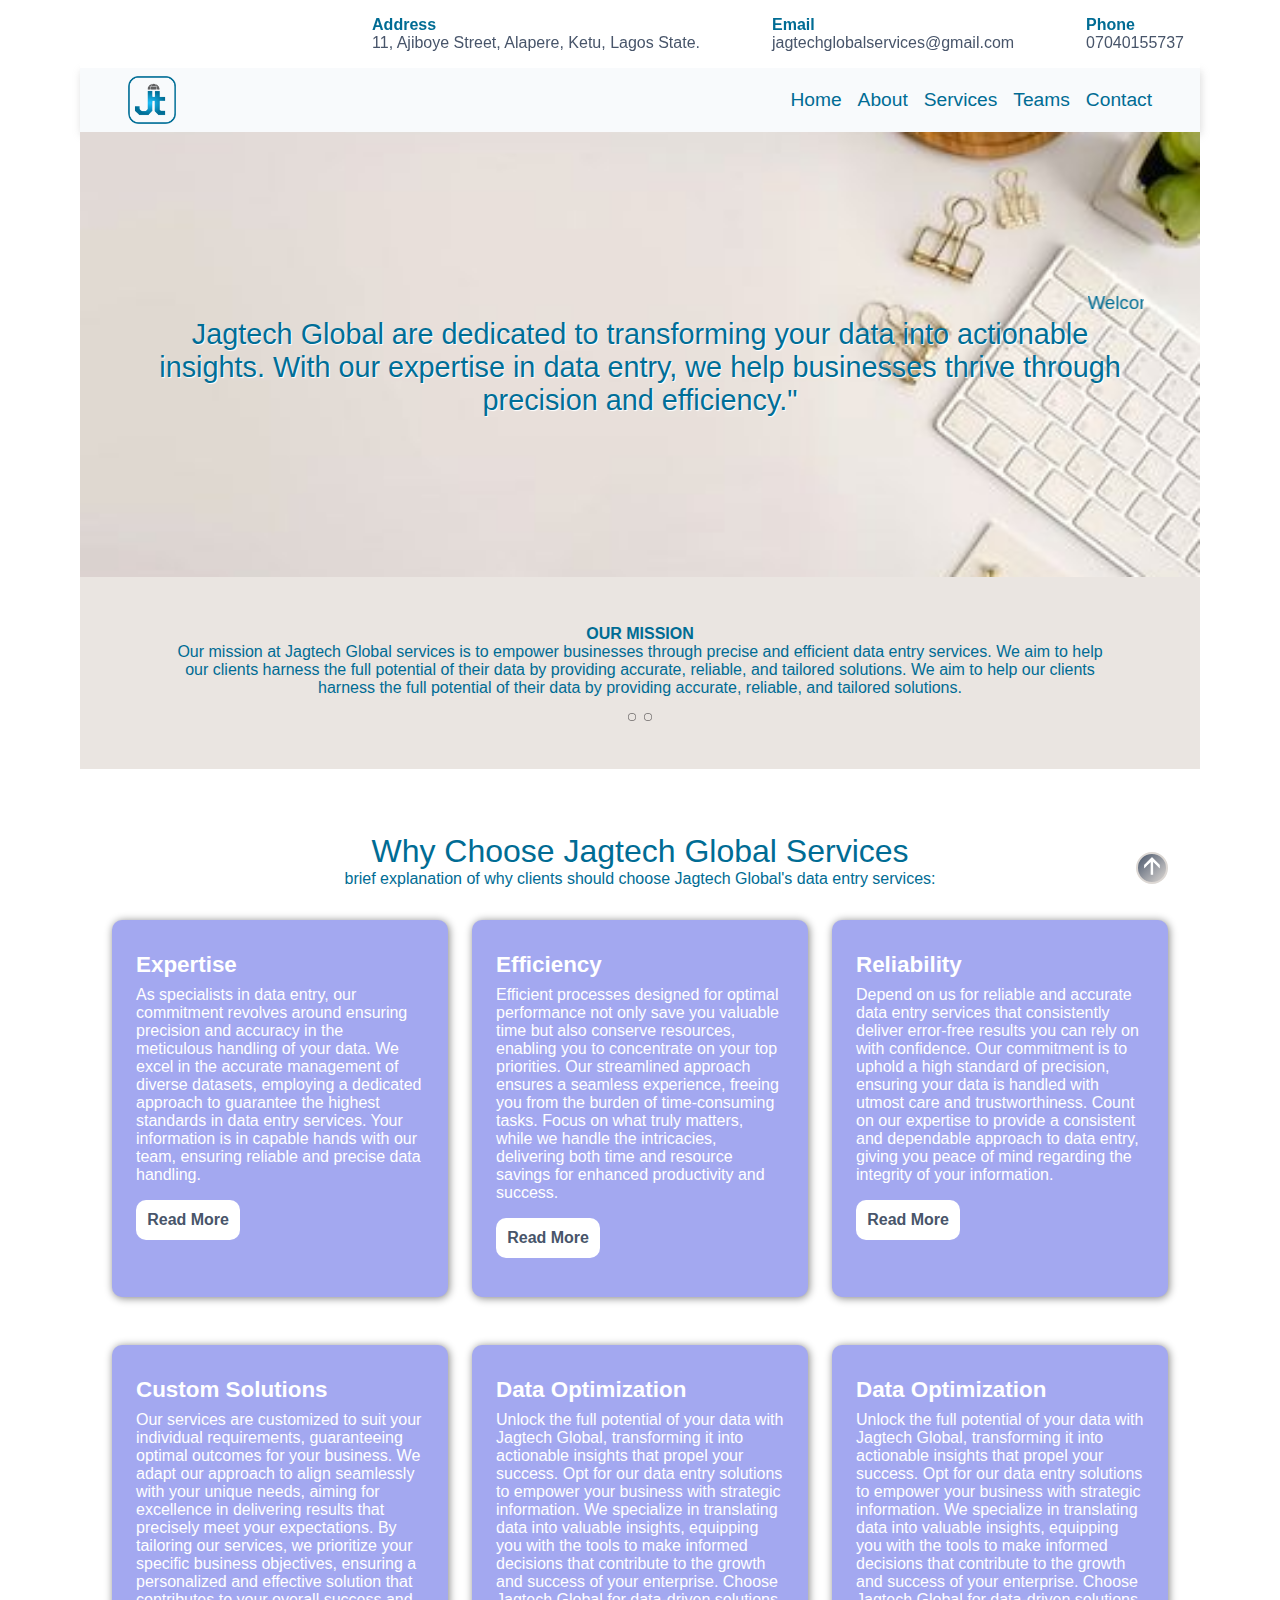
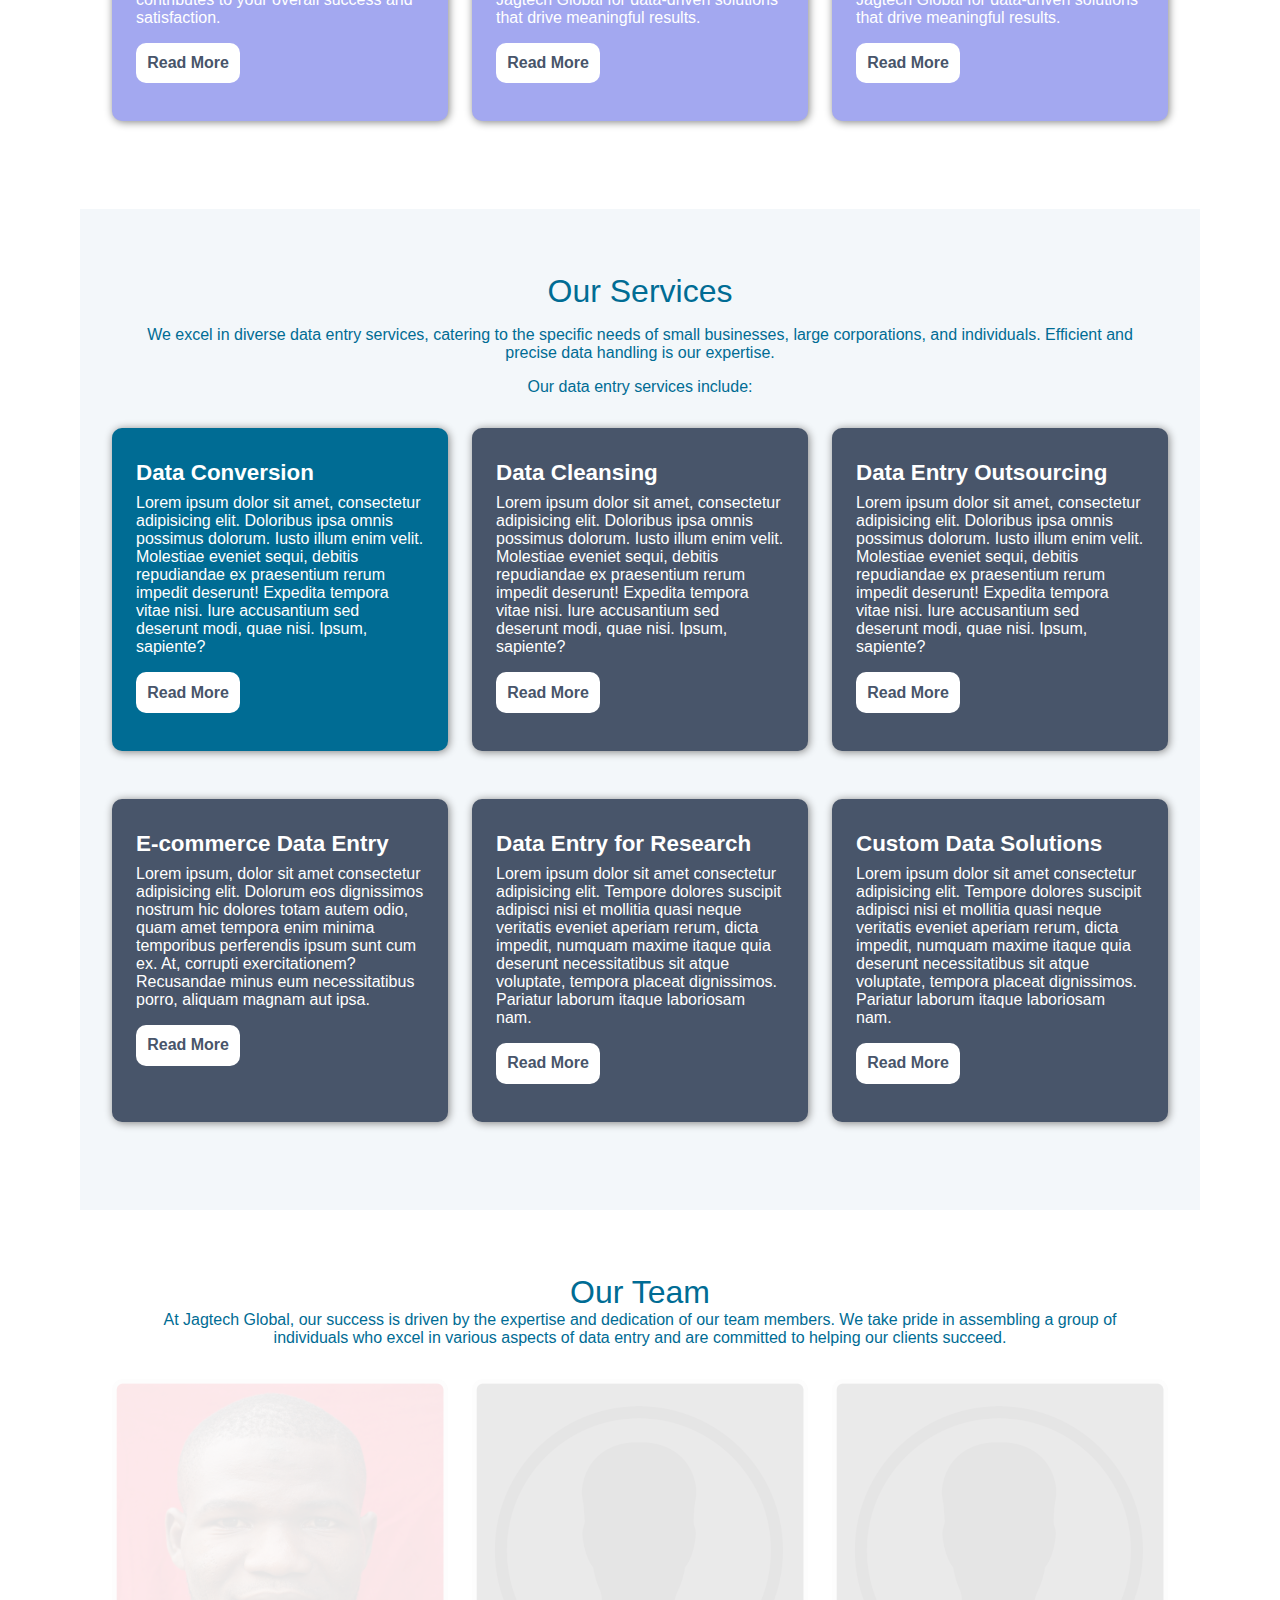
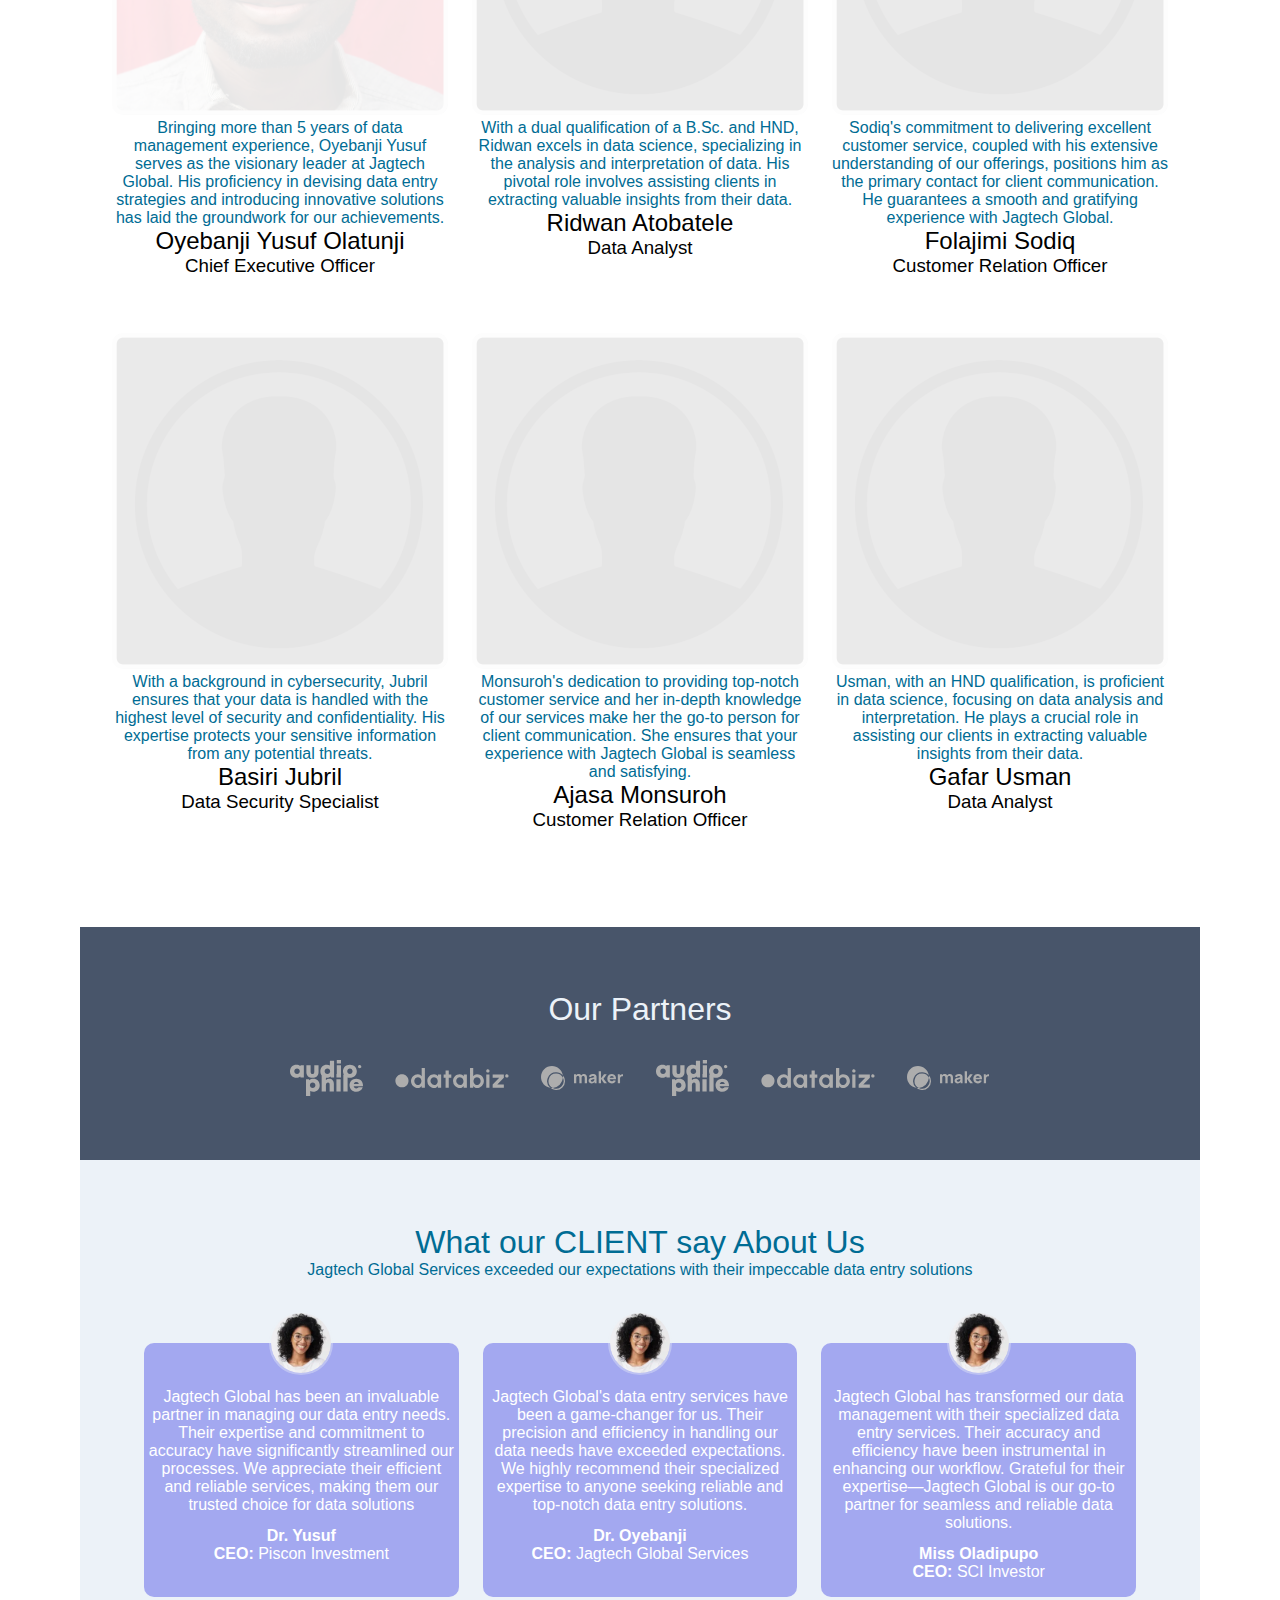
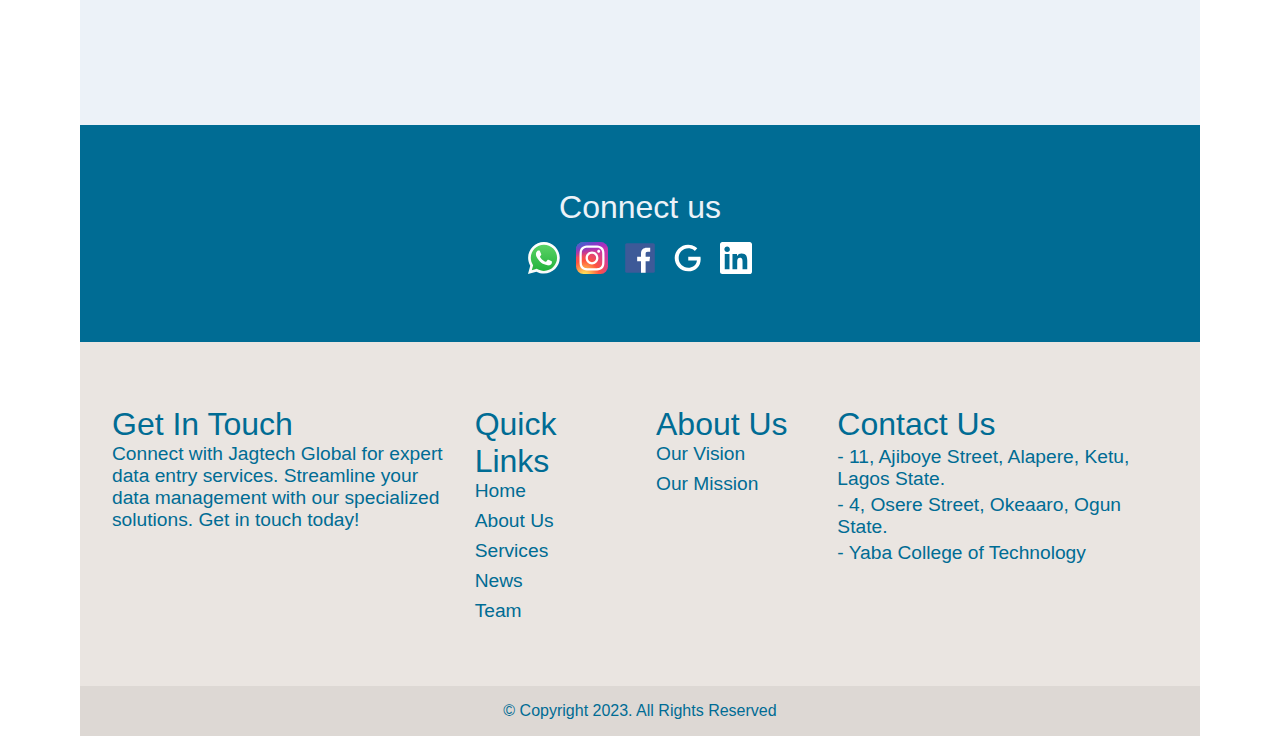
==== commit 37b9b4ab: "new edit" ====
--- a/index.html
+++ b/index.html
@@ -205,13 +205,13 @@
 
                 <div class="features-info" id="limited">
                     <h5 class="features-heading">Data Cleansing</h3>
-                    <p class="features-content">Lorem ipsum dolor sit amet consectetur adipisicing elit. Eaque iusto, totam nisi enim nam architecto eos perspiciatis iste numquam et, sequi mollitia modi quidem dolore, voluptate ullam sit. Vel ex beatae sunt eaque fugit delectus animi repudiandae provident corrupti fugiat.</p>
+                    <p class="features-content">Lorem ipsum dolor sit amet, consectetur adipisicing elit. Doloribus ipsa omnis possimus dolorum. Iusto illum enim velit. Molestiae eveniet sequi, debitis repudiandae ex praesentium rerum impedit deserunt! Expedita tempora vitae nisi. Iure accusantium sed deserunt modi, quae nisi. Ipsum, sapiente?</p>
                     <a class="read" href="./services.html">Read More</a>
                 </div>
 
                 <div class="features-info">
                     <h5 class="features-heading">Data Entry Outsourcing</h5>
-                    <p class="features-content">Lorem ipsum dolor sit amet consectetur adipisicing elit. Laudantium inventore expedita doloremque veniam! Labore officia vel esse optio voluptate laboriosam nisi est natus, voluptatibus dolorum exercitationem sequi ipsum dicta blanditiis, tenetur veritatis repudiandae facilis impedit dolores deserunt nobis eveniet quibusdam.</p>
+                    <p class="features-content">Lorem ipsum dolor sit amet, consectetur adipisicing elit. Doloribus ipsa omnis possimus dolorum. Iusto illum enim velit. Molestiae eveniet sequi, debitis repudiandae ex praesentium rerum impedit deserunt! Expedita tempora vitae nisi. Iure accusantium sed deserunt modi, quae nisi. Ipsum, sapiente?</p>
                     <a class="read" href="./services.html">Read More</a>
                 </div>
 
--- a/css/main.css
+++ b/css/main.css
@@ -10,36 +10,8 @@
     margin: auto;
 }
 
-.why-choose {
-    /* background-color: red; */
-}
-
 /* ///////////////ROOT/////////////// */
 :root {
-    /* --Dark: hsl(217, 19%, 35%);
-    --Dark-light: hsl(214, 17%, 51%);
-    --Lighting: hsl(212, 23%, 69%);
-    --Light: hsl(210, 46%, 95%);
-    --Logo-1: #0f7100;
-    --Logo-2: #fdab2b;
-    --cac-1: #0d3501;
-    --cac-2: #0c9501; */
-}
-/* END */
-
-/* ///////////////ROOT/////////////// */
-:root {
-    /* --Dark-light: hsl(214, 17%, 51%); */
-    /* --Lighting: hsl(212, 23%, 69%); */
-    
-    /* --Logo-1: #0f7100;
-    --Logo-2: #fdab2b;
-    --cac-1: #0d3501;
-    --cac-2: #0c9501; */
-    /* --DarkBlue: rgb(0, 13, 255); */
-    /* --Very-Light-Grayish-Blue: hsl(240, 78%, 98%); */
-
-
 --Dark: hsl(217, 19%, 35%);
 --Lighting: hsl(210, 46%, 95%);
 --Light: hsla(210, 46%, 95%, 0.363);
@@ -80,7 +52,7 @@
     display: flex;
     align-items: center;
     justify-content: space-between;
-    padding: 0.5em 2em;
+    padding: 0.5em 1em;
     box-shadow: 1px 3px 8px rgba(211, 211, 211, 0.81);
 }
 
@@ -232,6 +204,8 @@
 }
 
 .title-content {
+    font-weight: 300;
+
     /* font-size: 1.8em; */
     text-shadow: 1px 1px 1px white;
 }
@@ -698,10 +672,14 @@
     }
 
     .head-title {
-        color: var(--Light-Blue);
+        color: var(--textBlue);
         font-weight: bold;
     }
     /* END */
+
+    header {
+        padding: 0.5em 3em;
+    }
 
     .navigation, .close, .mobile-menu, .opaque {
         display: none;
